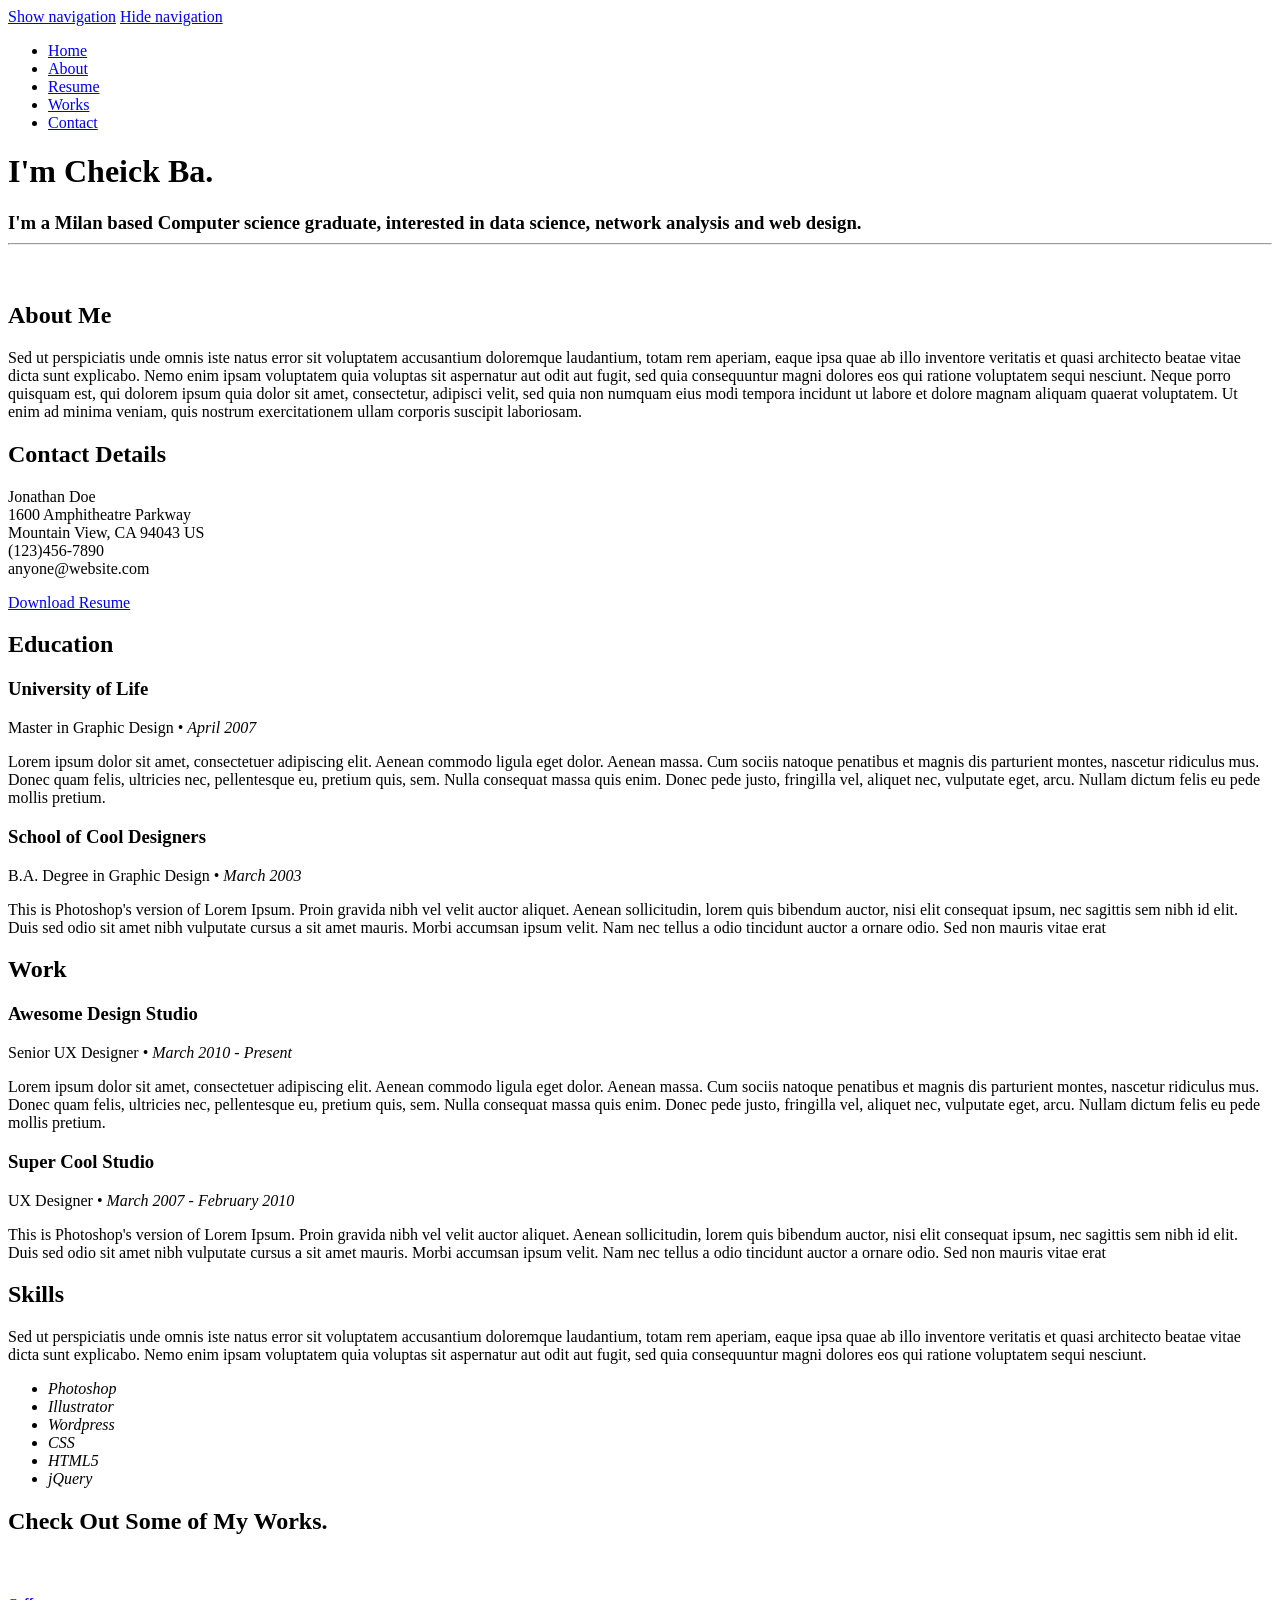
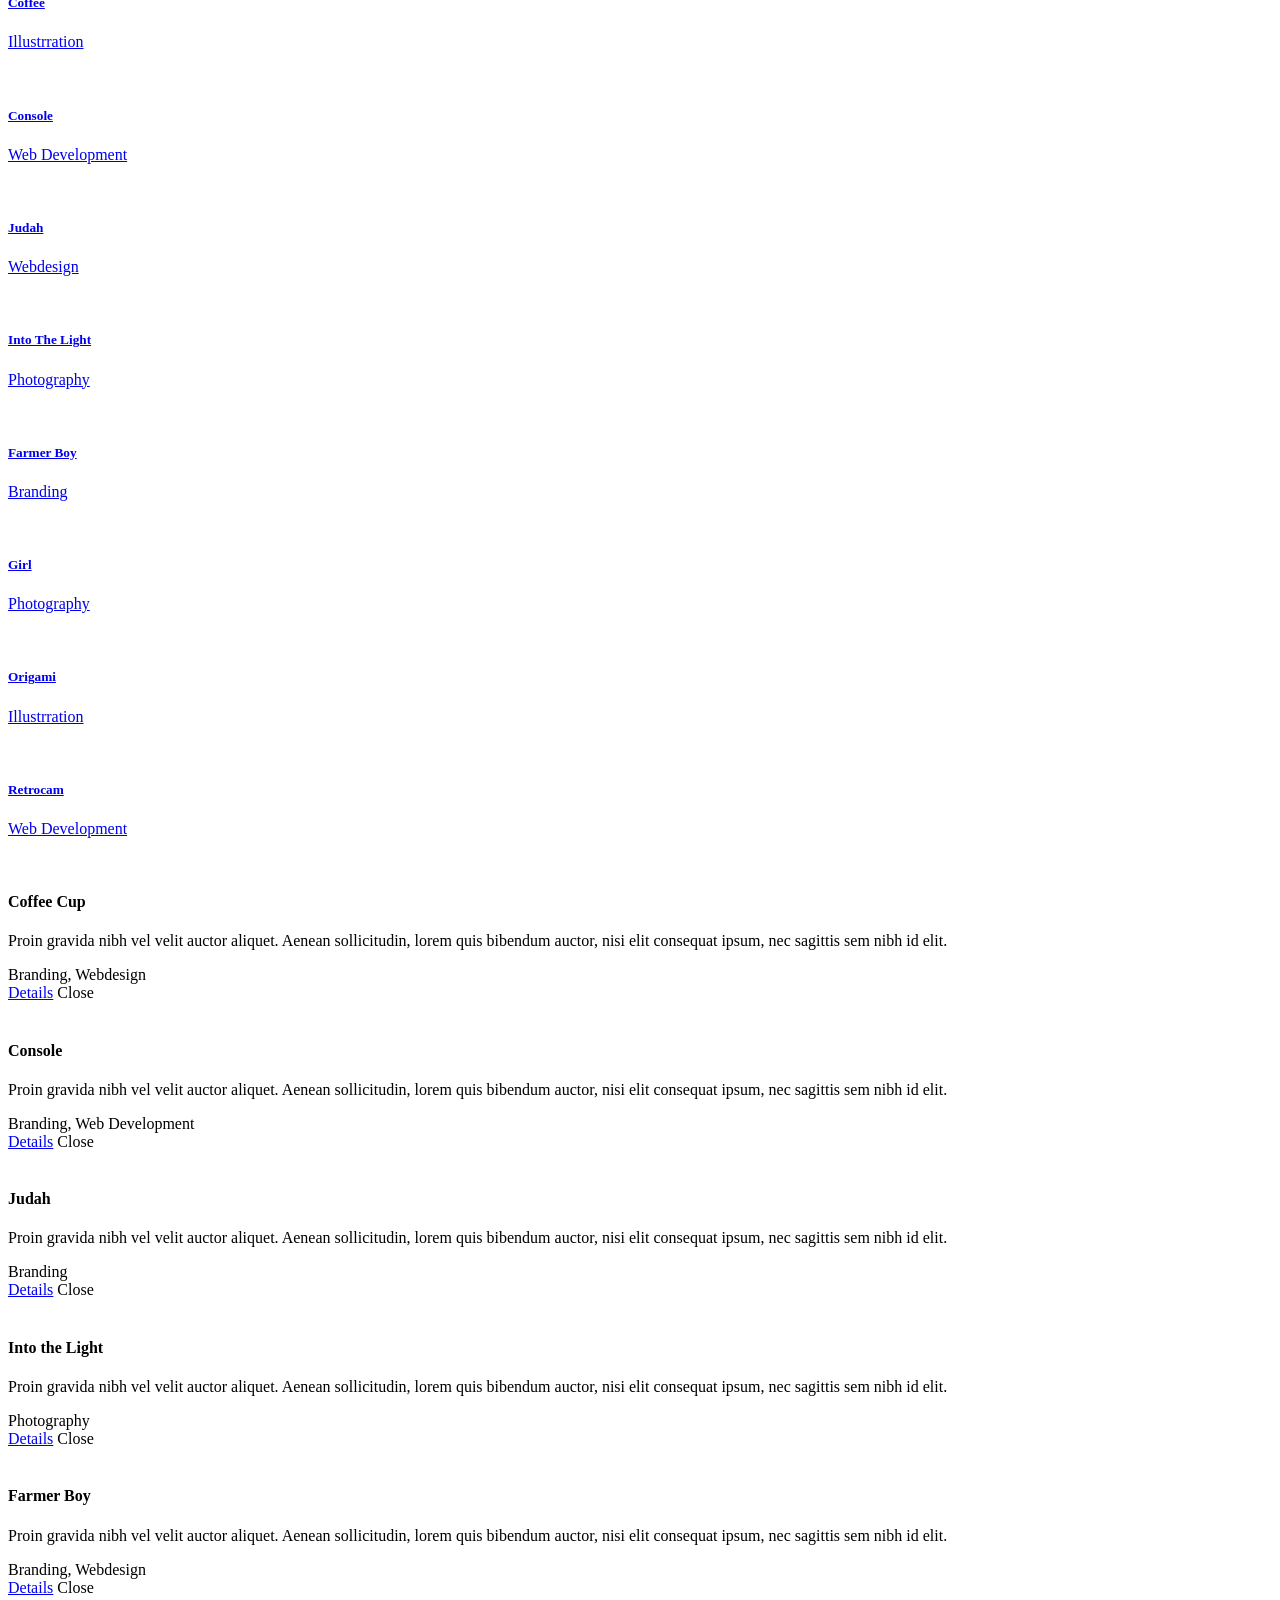
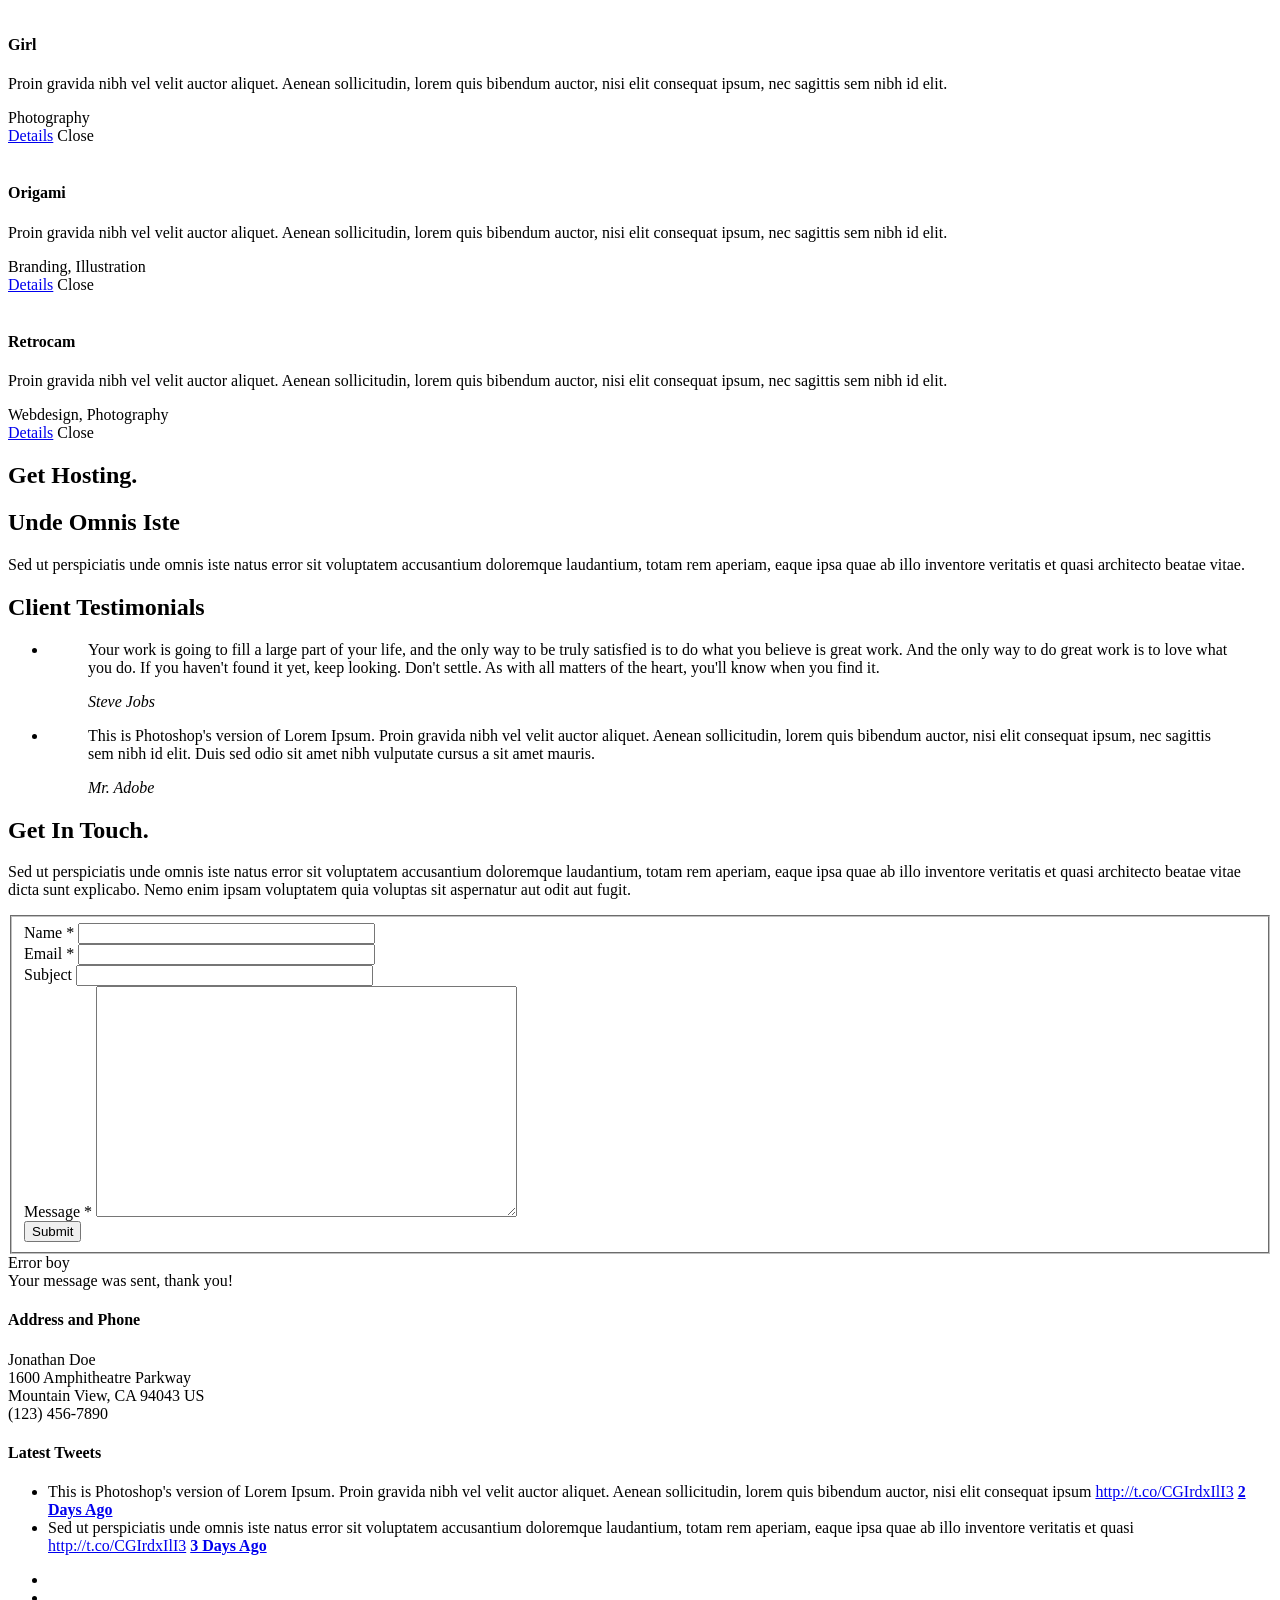
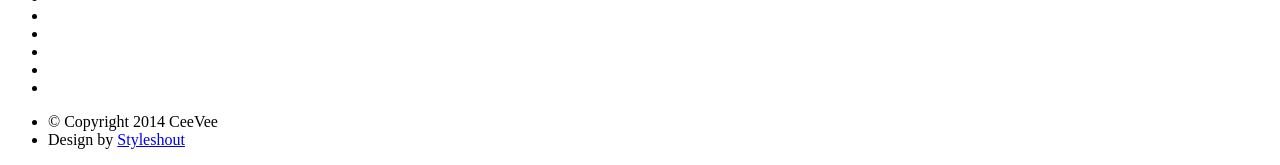
==== index_original.html @ 192f2358 "Add files via upload" ====
<!DOCTYPE html>
<!--[if lt IE 8 ]><html class="no-js ie ie7" lang="en"> <![endif]-->
<!--[if IE 8 ]><html class="no-js ie ie8" lang="en"> <![endif]-->
<!--[if (gte IE 8)|!(IE)]><!--><html class="no-js" lang="en"> <!--<![endif]-->
<head>

   <!--- Basic Page Needs
   ================================================== -->
   <meta charset="utf-8">
	<title>Cheick Ba</title>
	<meta name="description" content="">
	<meta name="author" content="">

   <!-- Mobile Specific Metas
   ================================================== -->
	<meta name="viewport" content="width=device-width, initial-scale=1, maximum-scale=1">

	<!-- CSS
    ================================================== -->
   <link rel="stylesheet" href="css/default.css">
	<link rel="stylesheet" href="css/layout.css">
   <link rel="stylesheet" href="css/media-queries.css">
   <link rel="stylesheet" href="css/magnific-popup.css">

   <!-- Script
   ================================================== -->
	<script src="js/modernizr.js"></script>

   <!-- Favicons
	================================================== -->
	<link rel="shortcut icon" href="favicon.png" >

</head>

<body>

   <!-- Header
   ================================================== -->
   
   <header id="home" style="background: none;">
	
      <nav id="nav-wrap">

         <a class="mobile-btn" href="#nav-wrap" title="Show navigation">Show navigation</a>
	      <a class="mobile-btn" href="#" title="Hide navigation">Hide navigation</a>

         <ul id="nav" class="nav">
            <li class="current"><a class="smoothscroll" href="#home">Home</a></li>
            <li><a class="smoothscroll" href="#about">About</a></li>
	         <li><a class="smoothscroll" href="#resume">Resume</a></li>
            <li><a class="smoothscroll" href="#portfolio">Works</a></li>
            <!--<li><a class="smoothscroll" href="#testimonials">Testimonials</a></li>-->
            <li><a class="smoothscroll" href="#contact">Contact</a></li>
         </ul> <!-- end #nav -->

      </nav> <!-- end #nav-wrap -->
	
	<div id="particles-js" style="position: absolute; width: 100%; height:100%; z-index: 1; background-color: none; top:0;"></div>
	<script src="js/particles.js"></script>
	<script src="js/app.js"></script>

      <div class="row banner">
         <div class="banner-text">
            <h1 class="responsive-headline">I'm Cheick Ba.</h1>
            <h3>I'm a Milan based <span> Computer science graduate</span>, interested in <span>data science</span>, <span>network analysis</span> and <span>web design</span>. 
            	<!--<br> Let's <a class="smoothscroll" href="#about">start scrolling</a>
            and learn more <a class="smoothscroll" href="#about">about me</a>.</h3>-->
            <hr />
            <!--<ul class="social">
               <li><a href="#"><i class="fa fa-facebook"></i></a></li>
               <li><a href="#"><i class="fa fa-twitter"></i></a></li>
               <li><a href="#"><i class="fa fa-google-plus"></i></a></li>
               <li><a href="#"><i class="fa fa-linkedin"></i></a></li>
               <li><a href="#"><i class="fa fa-instagram"></i></a></li>
               <li><a href="#"><i class="fa fa-dribbble"></i></a></li>
               <li><a href="#"><i class="fa fa-skype"></i></a></li>
            </ul>-->
            <!--<ul class="social">
            	<li><a href="#"><i class="fa fa-linkedin"></i></a></li>
        		<li><a href="#"><i class="fa fa-skype"></i></a></li>
			</ul>-->
         </div>
      </div>

      <!--<p class="scrolldown">
         <a class="smoothscroll" href="#about"><i class="icon-down-circle"></i></a>
      </p>-->

   </header> <!-- Header End -->


   <!-- About Section
   ================================================== -->
   <section id="about">

      <div class="row">

         <div class="three columns">

            <img class="profile-pic"  src="images/profilepic.jpg" alt="" />

         </div>

         <div class="nine columns main-col">

            <h2>About Me</h2>

            <p>Sed ut perspiciatis unde omnis iste natus error sit voluptatem accusantium doloremque laudantium, totam rem aperiam,
            eaque ipsa quae ab illo inventore veritatis et quasi architecto beatae vitae dicta sunt explicabo. Nemo enim ipsam
            voluptatem quia voluptas sit aspernatur aut odit aut fugit, sed quia consequuntur magni dolores eos qui ratione
            voluptatem sequi nesciunt. Neque porro quisquam est, qui dolorem ipsum quia dolor sit amet, consectetur, adipisci velit,
            sed quia non numquam eius modi tempora incidunt ut labore et dolore magnam aliquam quaerat voluptatem.
            Ut enim ad minima veniam, quis nostrum exercitationem ullam corporis suscipit laboriosam.
            </p>

            <div class="row">

               <div class="columns contact-details">

                  <h2>Contact Details</h2>
                  <p class="address">
						   <span>Jonathan Doe</span><br>
						   <span>1600 Amphitheatre Parkway<br>
						         Mountain View, CA 94043 US
                     </span><br>
						   <span>(123)456-7890</span><br>
                     <span>anyone@website.com</span>
					   </p>

               </div>

               <div class="columns download">
                  <p>
                     <a href="#" class="button"><i class="fa fa-download"></i>Download Resume</a>
                  </p>
               </div>

            </div> <!-- end row -->

         </div> <!-- end .main-col -->

      </div>

   </section> <!-- About Section End-->


   <!-- Resume Section
   ================================================== -->
   <section id="resume">

      <!-- Education
      ----------------------------------------------- -->
      <div class="row education">

         <div class="three columns header-col">
            <h1><span>Education</span></h1>
         </div>

         <div class="nine columns main-col">

            <div class="row item">

               <div class="twelve columns">

                  <h3>University of Life</h3>
                  <p class="info">Master in Graphic Design <span>&bull;</span> <em class="date">April 2007</em></p>

                  <p>
                  Lorem ipsum dolor sit amet, consectetuer adipiscing elit. Aenean commodo ligula eget dolor. Aenean massa.
                  Cum sociis natoque penatibus et magnis dis parturient montes, nascetur ridiculus mus. Donec quam felis,
                  ultricies nec, pellentesque eu, pretium quis, sem. Nulla consequat massa quis enim.
                  Donec pede justo, fringilla vel, aliquet nec, vulputate eget, arcu. Nullam dictum felis eu pede mollis pretium.
                  </p>

               </div>

            </div> <!-- item end -->

            <div class="row item">

               <div class="twelve columns">

                  <h3>School of Cool Designers</h3>
                  <p class="info">B.A. Degree in Graphic Design <span>&bull;</span> <em class="date">March 2003</em></p>

                  <p>
                  This is Photoshop's version  of Lorem Ipsum. Proin gravida nibh vel velit auctor aliquet.
                  Aenean sollicitudin, lorem quis bibendum auctor, nisi elit consequat ipsum, nec sagittis sem
                  nibh id elit. Duis sed odio sit amet nibh vulputate cursus a sit amet mauris. Morbi accumsan
                  ipsum velit. Nam nec tellus a odio tincidunt auctor a ornare odio. Sed non  mauris vitae erat
                  </p>

               </div>

            </div> <!-- item end -->

         </div> <!-- main-col end -->

      </div> <!-- End Education -->


      <!-- Work
      ----------------------------------------------- -->
      <div class="row work">

         <div class="three columns header-col">
            <h1><span>Work</span></h1>
         </div>

         <div class="nine columns main-col">

            <div class="row item">

               <div class="twelve columns">

                  <h3>Awesome Design Studio</h3>
                  <p class="info">Senior UX Designer <span>&bull;</span> <em class="date">March 2010 - Present</em></p>

                  <p>
                  Lorem ipsum dolor sit amet, consectetuer adipiscing elit. Aenean commodo ligula eget dolor. Aenean massa.
                  Cum sociis natoque penatibus et magnis dis parturient montes, nascetur ridiculus mus. Donec quam felis,
                  ultricies nec, pellentesque eu, pretium quis, sem. Nulla consequat massa quis enim.
                  Donec pede justo, fringilla vel, aliquet nec, vulputate eget, arcu. Nullam dictum felis eu pede mollis pretium.
                  </p>

               </div>

            </div> <!-- item end -->

            <div class="row item">

               <div class="twelve columns">

                  <h3>Super Cool Studio</h3>
                  <p class="info">UX Designer <span>&bull;</span> <em class="date">March 2007 - February 2010</em></p>

                  <p>
                  This is Photoshop's version  of Lorem Ipsum. Proin gravida nibh vel velit auctor aliquet.
                  Aenean sollicitudin, lorem quis bibendum auctor, nisi elit consequat ipsum, nec sagittis sem
                  nibh id elit. Duis sed odio sit amet nibh vulputate cursus a sit amet mauris. Morbi accumsan
                  ipsum velit. Nam nec tellus a odio tincidunt auctor a ornare odio. Sed non  mauris vitae erat
                  </p>

               </div>

            </div> <!-- item end -->

         </div> <!-- main-col end -->

      </div> <!-- End Work -->


      <!-- Skills
      ----------------------------------------------- -->
      <div class="row skill">

         <div class="three columns header-col">
            <h1><span>Skills</span></h1>
         </div>

         <div class="nine columns main-col">

            <p>Sed ut perspiciatis unde omnis iste natus error sit voluptatem accusantium doloremque laudantium, totam rem aperiam,
            eaque ipsa quae ab illo inventore veritatis et quasi architecto beatae vitae dicta sunt explicabo. Nemo enim ipsam
            voluptatem quia voluptas sit aspernatur aut odit aut fugit, sed quia consequuntur magni dolores eos qui ratione
            voluptatem sequi nesciunt.
            </p>

				<div class="bars">

				   <ul class="skills">
					   <li><span class="bar-expand photoshop"></span><em>Photoshop</em></li>
                  <li><span class="bar-expand illustrator"></span><em>Illustrator</em></li>
						<li><span class="bar-expand wordpress"></span><em>Wordpress</em></li>
						<li><span class="bar-expand css"></span><em>CSS</em></li>
						<li><span class="bar-expand html5"></span><em>HTML5</em></li>
                  <li><span class="bar-expand jquery"></span><em>jQuery</em></li>
					</ul>

				</div><!-- end skill-bars -->

			</div> <!-- main-col end -->

      </div> <!-- End skills -->

   </section> <!-- Resume Section End-->


   <!-- Portfolio Section
   ================================================== -->
   <section id="portfolio" >

      <div class="row">

         <div class="twelve columns collapsed">

            <h1>Check Out Some of My Works.</h1>

            <!-- portfolio-wrapper -->
            <div id="portfolio-wrapper" class="bgrid-quarters s-bgrid-thirds cf">

          	   <div class="columns portfolio-item">
                  <div class="item-wrap">

                     <a href="#modal-01" title="">
                        <img alt="" src="images/portfolio/coffee.jpg">
                        <div class="overlay">
                           <div class="portfolio-item-meta">
          					      <h5>Coffee</h5>
                              <p>Illustrration</p>
          					   </div>
                        </div>
                        <div class="link-icon"><i class="icon-plus"></i></div>
                     </a>

                  </div>
          		</div> <!-- item end -->

               <div class="columns portfolio-item">
                  <div class="item-wrap">

                     <a href="#modal-02" title="">
                        <img alt="" src="images/portfolio/console.jpg">
                        <div class="overlay">
                           <div class="portfolio-item-meta">
          					      <h5>Console</h5>
                              <p>Web Development</p>
          					   </div>
                        </div>
                        <div class="link-icon"><i class="icon-plus"></i></div>
                     </a>

                  </div>
          		</div> <!-- item end -->

               <div class="columns portfolio-item">
                  <div class="item-wrap">

                     <a href="#modal-03" title="">
                        <img alt="" src="images/portfolio/judah.jpg">
                        <div class="overlay">
                           <div class="portfolio-item-meta">
          					      <h5>Judah</h5>
                              <p>Webdesign</p>
          					   </div>
                        </div>
                        <div class="link-icon"><i class="icon-plus"></i></div>
                     </a>

                  </div>
          		</div> <!-- item end -->

               <div class="columns portfolio-item">
                  <div class="item-wrap">

                     <a href="#modal-04" title="">
                        <img alt="" src="images/portfolio/into-the-light.jpg">
                        <div class="overlay">
                           <div class="portfolio-item-meta">
          					      <h5>Into The Light</h5>
                              <p>Photography</p>
          					   </div>
                        </div>
                        <div class="link-icon"><i class="icon-plus"></i></div>
                     </a>

                  </div>
          		</div> <!-- item end -->

               <div class="columns portfolio-item">
                  <div class="item-wrap">

                     <a href="#modal-05" title="">
                        <img alt="" src="images/portfolio/farmerboy.jpg">
                        <div class="overlay">
                           <div class="portfolio-item-meta">
          					      <h5>Farmer Boy</h5>
                              <p>Branding</p>
          					   </div>
                        </div>
                        <div class="link-icon"><i class="icon-plus"></i></div>
                     </a>

                  </div>
          		</div> <!-- item end -->

               <div class="columns portfolio-item">
                  <div class="item-wrap">

                     <a href="#modal-06" title="">
                        <img alt="" src="images/portfolio/girl.jpg">
                        <div class="overlay">
                           <div class="portfolio-item-meta">
          					      <h5>Girl</h5>
                              <p>Photography</p>
          					   </div>
                        </div>
                        <div class="link-icon"><i class="icon-plus"></i></div>
                     </a>

                  </div>
          		</div> <!-- item end -->

               <div class="columns portfolio-item">
                  <div class="item-wrap">

                     <a href="#modal-07" title="">
                        <img alt="" src="images/portfolio/origami.jpg">
                        <div class="overlay">
                           <div class="portfolio-item-meta">
          					      <h5>Origami</h5>
                              <p>Illustrration</p>
          					   </div>
                        </div>
                        <div class="link-icon"><i class="icon-plus"></i></div>
                     </a>

                  </div>
          		</div> <!-- item end -->

               <div class="columns portfolio-item">
                  <div class="item-wrap">

                     <a href="#modal-08" title="">
                        <img alt="" src="images/portfolio/retrocam.jpg">
                        <div class="overlay">
                           <div class="portfolio-item-meta">
          					      <h5>Retrocam</h5>
                              <p>Web Development</p>
          					   </div>
                        </div>
                        <div class="link-icon"><i class="icon-plus"></i></div>
                     </a>

                  </div>
          		</div>  <!-- item end -->

            </div> <!-- portfolio-wrapper end -->

         </div> <!-- twelve columns end -->


         <!-- Modal Popup
	      --------------------------------------------------------------- -->

         <div id="modal-01" class="popup-modal mfp-hide">

		      <img class="scale-with-grid" src="images/portfolio/modals/m-coffee.jpg" alt="" />

		      <div class="description-box">
			      <h4>Coffee Cup</h4>
			      <p>Proin gravida nibh vel velit auctor aliquet. Aenean sollicitudin, lorem quis bibendum auctor, nisi elit consequat ipsum, nec sagittis sem nibh id elit.</p>
               <span class="categories"><i class="fa fa-tag"></i>Branding, Webdesign</span>
		      </div>

            <div class="link-box">
               <a href="http://www.behance.net" target="_blank">Details</a>
		         <a class="popup-modal-dismiss">Close</a>
            </div>

	      </div><!-- modal-01 End -->

         <div id="modal-02" class="popup-modal mfp-hide">

		      <img class="scale-with-grid" src="images/portfolio/modals/m-console.jpg" alt="" />

		      <div class="description-box">
			      <h4>Console</h4>
			      <p>Proin gravida nibh vel velit auctor aliquet. Aenean sollicitudin, lorem quis bibendum auctor, nisi elit consequat ipsum, nec sagittis sem nibh id elit.</p>
               <span class="categories"><i class="fa fa-tag"></i>Branding, Web Development</span>
		      </div>

            <div class="link-box">
               <a href="http://www.behance.net" target="_blank">Details</a>
		         <a class="popup-modal-dismiss">Close</a>
            </div>

	      </div><!-- modal-02 End -->

         <div id="modal-03" class="popup-modal mfp-hide">

		      <img class="scale-with-grid" src="images/portfolio/modals/m-judah.jpg" alt="" />

		      <div class="description-box">
			      <h4>Judah</h4>
			      <p>Proin gravida nibh vel velit auctor aliquet. Aenean sollicitudin, lorem quis bibendum auctor, nisi elit consequat ipsum, nec sagittis sem nibh id elit.</p>
               <span class="categories"><i class="fa fa-tag"></i>Branding</span>
		      </div>

            <div class="link-box">
               <a href="http://www.behance.net" target="_blank">Details</a>
		         <a class="popup-modal-dismiss">Close</a>
            </div>

	      </div><!-- modal-03 End -->

         <div id="modal-04" class="popup-modal mfp-hide">

		      <img class="scale-with-grid" src="images/portfolio/modals/m-intothelight.jpg" alt="" />

		      <div class="description-box">
			      <h4>Into the Light</h4>
			      <p>Proin gravida nibh vel velit auctor aliquet. Aenean sollicitudin, lorem quis bibendum auctor, nisi elit consequat ipsum, nec sagittis sem nibh id elit.</p>
               <span class="categories"><i class="fa fa-tag"></i>Photography</span>
		      </div>

            <div class="link-box">
               <a href="http://www.behance.net" target="_blank">Details</a>
		         <a class="popup-modal-dismiss">Close</a>
            </div>

	      </div><!-- modal-04 End -->

         <div id="modal-05" class="popup-modal mfp-hide">

		      <img class="scale-with-grid" src="images/portfolio/modals/m-farmerboy.jpg" alt="" />

		      <div class="description-box">
			      <h4>Farmer Boy</h4>
			      <p>Proin gravida nibh vel velit auctor aliquet. Aenean sollicitudin, lorem quis bibendum auctor, nisi elit consequat ipsum, nec sagittis sem nibh id elit.</p>
               <span class="categories"><i class="fa fa-tag"></i>Branding, Webdesign</span>
		      </div>

            <div class="link-box">
               <a href="http://www.behance.net" target="_blank">Details</a>
		         <a class="popup-modal-dismiss">Close</a>
            </div>

	      </div><!-- modal-05 End -->

         <div id="modal-06" class="popup-modal mfp-hide">

		      <img class="scale-with-grid" src="images/portfolio/modals/m-girl.jpg" alt="" />

		      <div class="description-box">
			      <h4>Girl</h4>
			      <p>Proin gravida nibh vel velit auctor aliquet. Aenean sollicitudin, lorem quis bibendum auctor, nisi elit consequat ipsum, nec sagittis sem nibh id elit.</p>
               <span class="categories"><i class="fa fa-tag"></i>Photography</span>
		      </div>

            <div class="link-box">
               <a href="http://www.behance.net" target="_blank">Details</a>
		         <a class="popup-modal-dismiss">Close</a>
            </div>

	      </div><!-- modal-06 End -->

         <div id="modal-07" class="popup-modal mfp-hide">

		      <img class="scale-with-grid" src="images/portfolio/modals/m-origami.jpg" alt="" />

		      <div class="description-box">
			      <h4>Origami</h4>
			      <p>Proin gravida nibh vel velit auctor aliquet. Aenean sollicitudin, lorem quis bibendum auctor, nisi elit consequat ipsum, nec sagittis sem nibh id elit.</p>
               <span class="categories"><i class="fa fa-tag"></i>Branding, Illustration</span>
		      </div>

            <div class="link-box">
               <a href="http://www.behance.net" target="_blank">Details</a>
		         <a class="popup-modal-dismiss">Close</a>
            </div>

	      </div><!-- modal-07 End -->

         <div id="modal-08" class="popup-modal mfp-hide">

		      <img class="scale-with-grid" src="images/portfolio/modals/m-retrocam.jpg" alt="" />

		      <div class="description-box">
			      <h4>Retrocam</h4>
			      <p>Proin gravida nibh vel velit auctor aliquet. Aenean sollicitudin, lorem quis bibendum auctor, nisi elit consequat ipsum, nec sagittis sem nibh id elit.</p>
               <span class="categories"><i class="fa fa-tag"></i>Webdesign, Photography</span>
		      </div>

            <div class="link-box">
               <a href="http://www.behance.net" target="_blank">Details</a>
		         <a class="popup-modal-dismiss">Close</a>
            </div>

	      </div><!-- modal-01 End -->


      </div> <!-- row End -->

   </section> <!-- Portfolio Section End-->


   <!-- Call-To-Action Section
   ================================================== -->
   <section id="call-to-action">

      <div class="row">

         <div class="two columns header-col">

            <h1><span>Get Hosting.</span></h1>

         </div>

         <div class="seven columns">

            <h2><span class="lead">Unde Omnis Iste</span></h2>
            <p><span class="lead">Sed ut perspiciatis unde omnis iste natus error sit voluptatem accusantium doloremque laudantium, totam rem aperiam,
            eaque ipsa quae ab illo inventore veritatis et quasi architecto beatae vitae. </span></p>

         </div>

         <div class="three columns action">



         </div>

      </div>

   </section> <!-- Call-To-Action Section End-->


   <!-- Testimonials Section
   ================================================== -->
   <section id="testimonials">

      <div class="text-container">

         <div class="row">

            <div class="two columns header-col">

               <h1><span>Client Testimonials</span></h1>

            </div>

            <div class="ten columns flex-container">

               <div class="flexslider">

                  <ul class="slides">

                     <li>
                        <blockquote>
                           <p>Your work is going to fill a large part of your life, and the only way to be truly satisfied is
                           to do what you believe is great work. And the only way to do great work is to love what you do.
                           If you haven't found it yet, keep looking. Don't settle. As with all matters of the heart, you'll know when you find it.
                           </p>
                           <cite>Steve Jobs</cite>
                        </blockquote>
                     </li> <!-- slide ends -->

                     <li>
                        <blockquote>
                           <p>This is Photoshop's version  of Lorem Ipsum. Proin gravida nibh vel velit auctor aliquet.
                           Aenean sollicitudin, lorem quis bibendum auctor, nisi elit consequat ipsum, nec sagittis sem
                           nibh id elit. Duis sed odio sit amet nibh vulputate cursus a sit amet mauris.
                           </p>
                           <cite>Mr. Adobe</cite>
                        </blockquote>
                     </li> <!-- slide ends -->

                  </ul>

               </div> <!-- div.flexslider ends -->

            </div> <!-- div.flex-container ends -->

         </div> <!-- row ends -->

       </div>  <!-- text-container ends -->

   </section> <!-- Testimonials Section End-->


   <!-- Contact Section
   ================================================== -->
   <section id="contact">

         <div class="row section-head">

            <div class="two columns header-col">

               <h1><span>Get In Touch.</span></h1>

            </div>

            <div class="ten columns">

                  <p class="lead">Sed ut perspiciatis unde omnis iste natus error sit voluptatem accusantium doloremque laudantium, totam rem aperiam,
                  eaque ipsa quae ab illo inventore veritatis et quasi architecto beatae vitae dicta sunt explicabo. Nemo enim ipsam
                  voluptatem quia voluptas sit aspernatur aut odit aut fugit.
                  </p>

            </div>

         </div>

         <div class="row">

            <div class="eight columns">

               <!-- form -->
               <form action="" method="post" id="contactForm" name="contactForm">
					<fieldset>

                  <div>
						   <label for="contactName">Name <span class="required">*</span></label>
						   <input type="text" value="" size="35" id="contactName" name="contactName">
                  </div>

                  <div>
						   <label for="contactEmail">Email <span class="required">*</span></label>
						   <input type="text" value="" size="35" id="contactEmail" name="contactEmail">
                  </div>

                  <div>
						   <label for="contactSubject">Subject</label>
						   <input type="text" value="" size="35" id="contactSubject" name="contactSubject">
                  </div>

                  <div>
                     <label for="contactMessage">Message <span class="required">*</span></label>
                     <textarea cols="50" rows="15" id="contactMessage" name="contactMessage"></textarea>
                  </div>

                  <div>
                     <button class="submit">Submit</button>
                     <span id="image-loader">
                        <img alt="" src="images/loader.gif">
                     </span>
                  </div>

					</fieldset>
				   </form> <!-- Form End -->

               <!-- contact-warning -->
               <div id="message-warning"> Error boy</div>
               <!-- contact-success -->
				   <div id="message-success">
                  <i class="fa fa-check"></i>Your message was sent, thank you!<br>
				   </div>

            </div>


            <aside class="four columns footer-widgets">

               <div class="widget widget_contact">

					   <h4>Address and Phone</h4>
					   <p class="address">
						   Jonathan Doe<br>
						   1600 Amphitheatre Parkway <br>
						   Mountain View, CA 94043 US<br>
						   <span>(123) 456-7890</span>
					   </p>

				   </div>

               <div class="widget widget_tweets">

                  <h4 class="widget-title">Latest Tweets</h4>

                  <ul id="twitter">
                     <li>
                        <span>
                        This is Photoshop's version  of Lorem Ipsum. Proin gravida nibh vel velit auctor aliquet.
                        Aenean sollicitudin, lorem quis bibendum auctor, nisi elit consequat ipsum
                        <a href="#">http://t.co/CGIrdxIlI3</a>
                        </span>
                        <b><a href="#">2 Days Ago</a></b>
                     </li>
                     <li>
                        <span>
                        Sed ut perspiciatis unde omnis iste natus error sit voluptatem accusantium doloremque laudantium, totam rem aperiam,
                        eaque ipsa quae ab illo inventore veritatis et quasi
                        <a href="#">http://t.co/CGIrdxIlI3</a>
                        </span>
                        <b><a href="#">3 Days Ago</a></b>
                     </li>
                  </ul>

		         </div>

            </aside>

      </div>

   </section> <!-- Contact Section End-->


   <!-- footer
   ================================================== -->
   <footer>

      <div class="row">

         <div class="twelve columns">

            <ul class="social-links">
               <li><a href="#"><i class="fa fa-facebook"></i></a></li>
               <li><a href="#"><i class="fa fa-twitter"></i></a></li>
               <li><a href="#"><i class="fa fa-google-plus"></i></a></li>
               <li><a href="#"><i class="fa fa-linkedin"></i></a></li>
               <li><a href="#"><i class="fa fa-instagram"></i></a></li>
               <li><a href="#"><i class="fa fa-dribbble"></i></a></li>
               <li><a href="#"><i class="fa fa-skype"></i></a></li>
            </ul>

            <ul class="copyright">
               <li>&copy; Copyright 2014 CeeVee</li>
               <li>Design by <a href="http://www.styleshout.com/" title="Styleshout" target="_blank">Styleshout</a></li>   
            </ul>

         </div>

         <div id="go-top"><a class="smoothscroll" title="Back to Top" href="#home"><i class="icon-up-open"></i></a></div>

      </div>

   </footer> <!-- Footer End-->

   <!-- Java Script
   ================================================== -->
   <script src="http://ajax.googleapis.com/ajax/libs/jquery/1.10.2/jquery.min.js"></script>
   <script>window.jQuery || document.write('<script src="js/jquery-1.10.2.min.js"><\/script>')</script>
   <script type="text/javascript" src="js/jquery-migrate-1.2.1.min.js"></script>

   <script src="js/jquery.flexslider.js"></script>
   <script src="js/waypoints.js"></script>
   <script src="js/jquery.fittext.js"></script>
   <script src="js/magnific-popup.js"></script>
   <script src="js/init.js"></script>

</body>

</html>
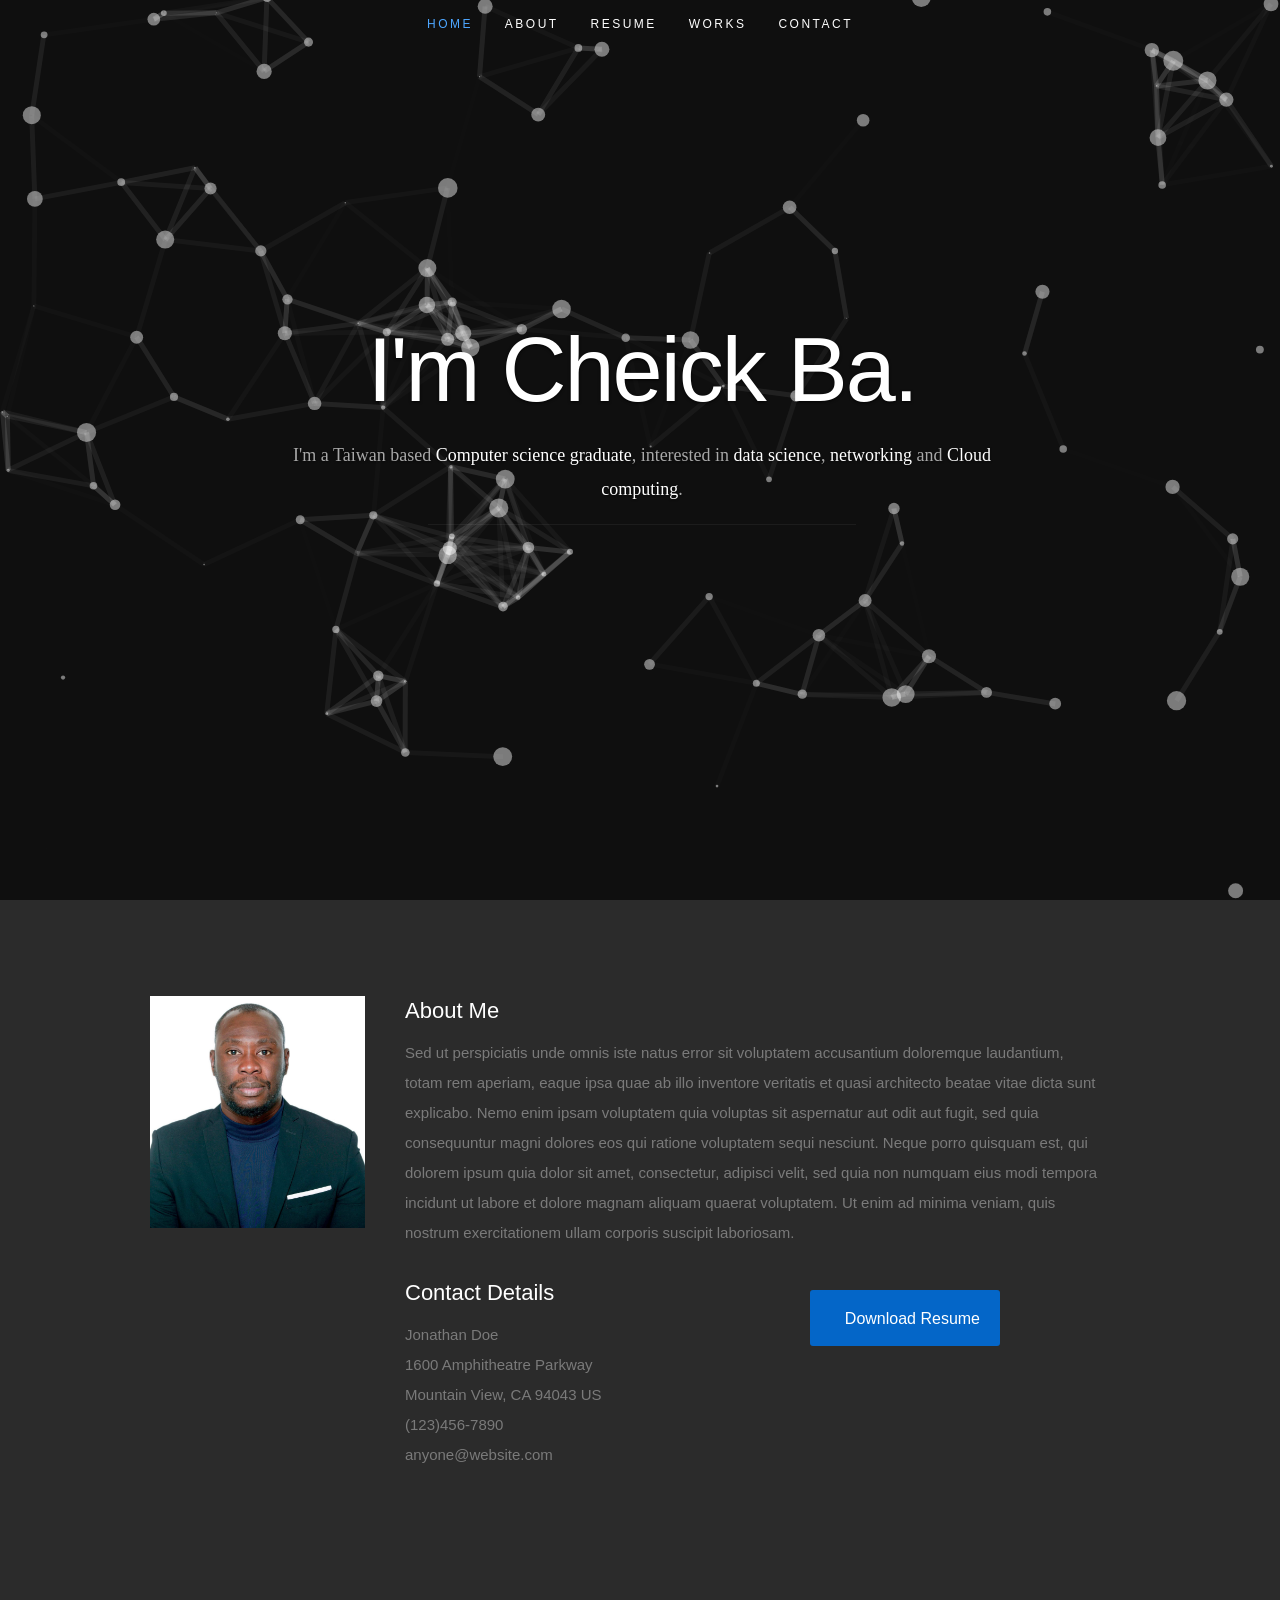
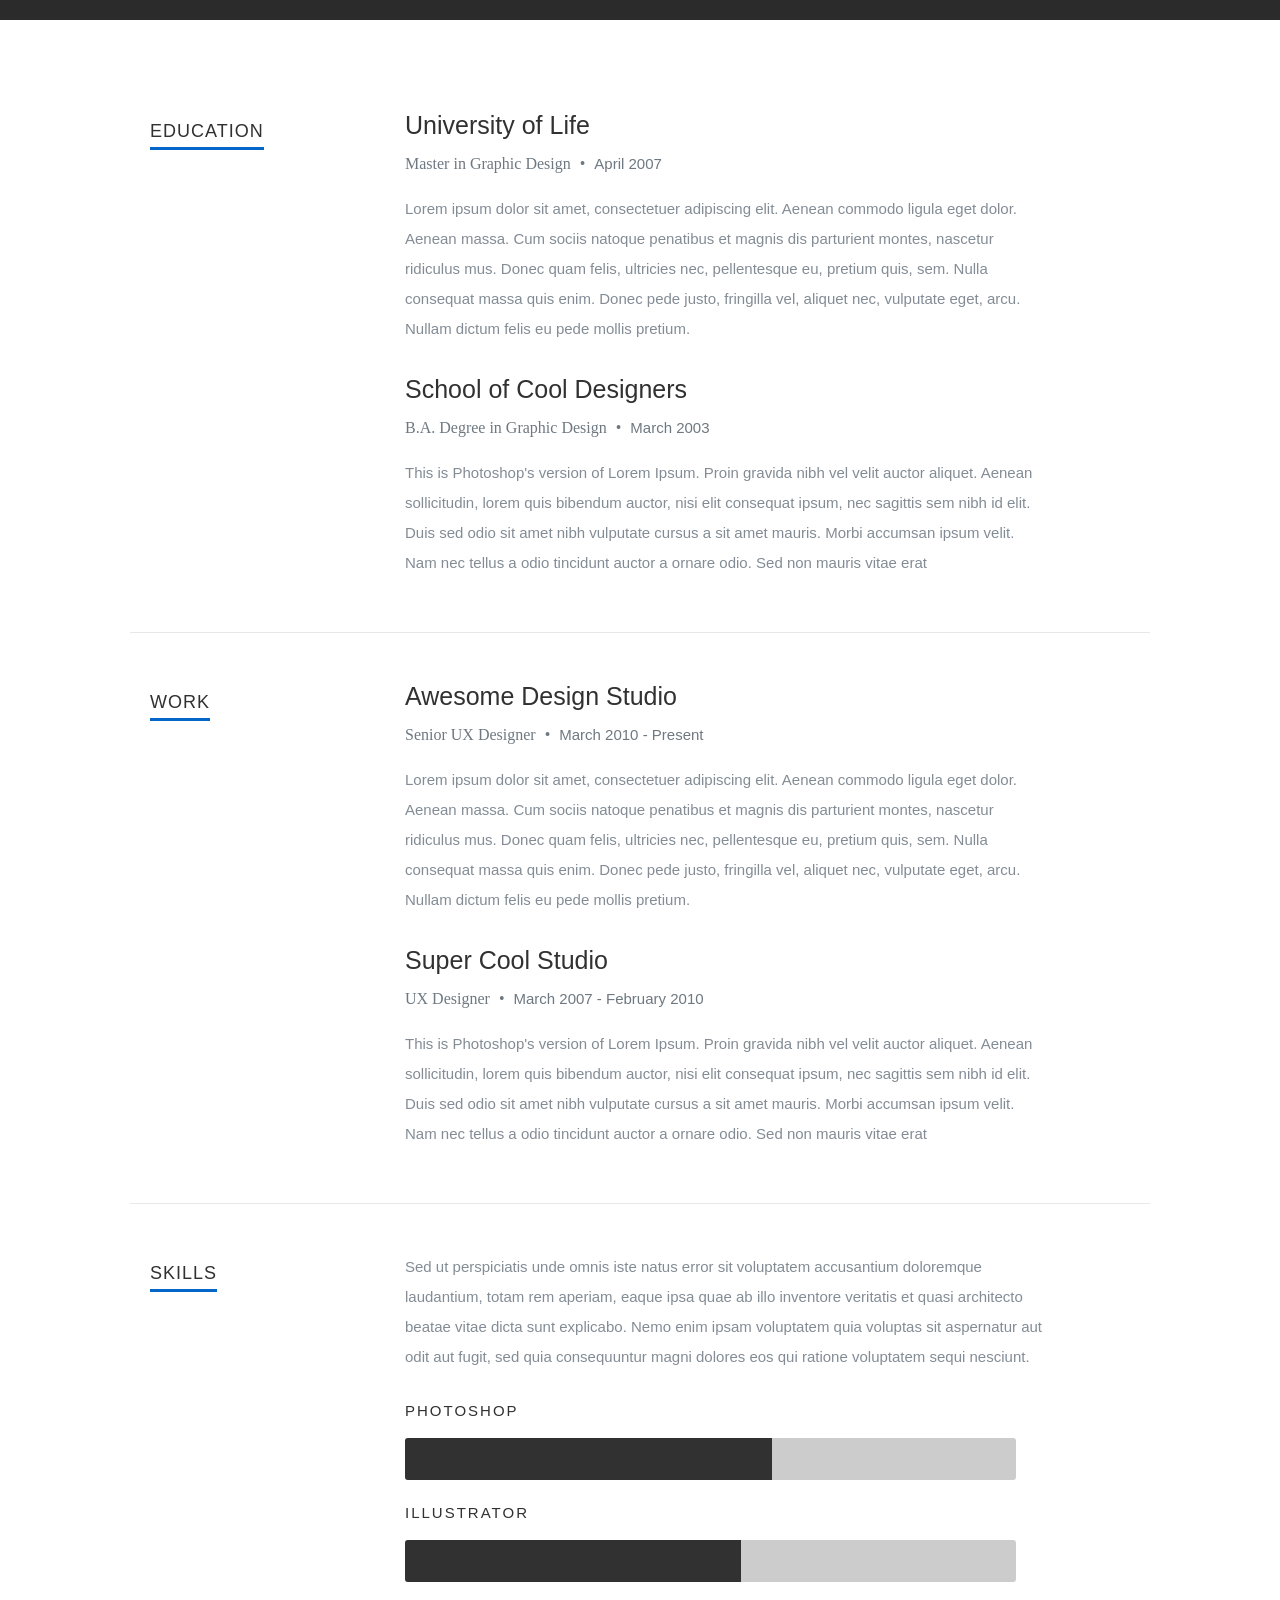
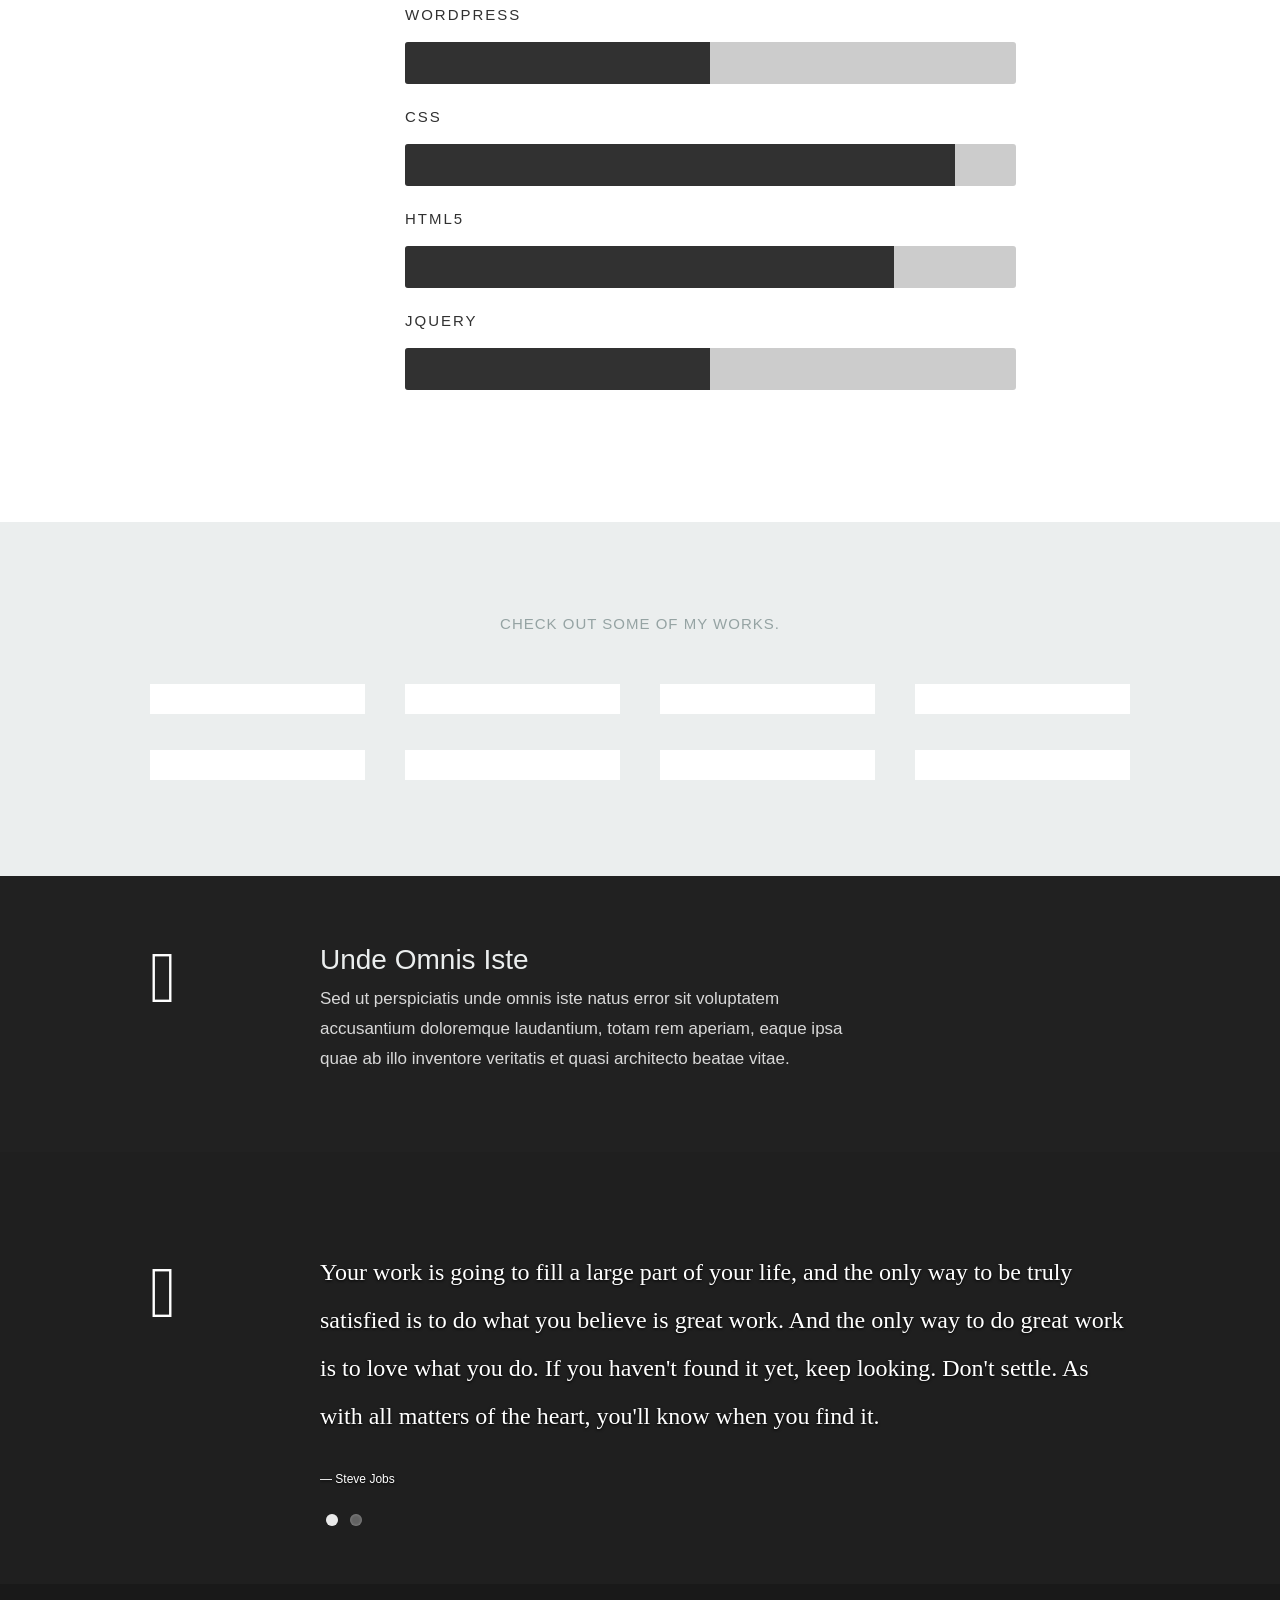
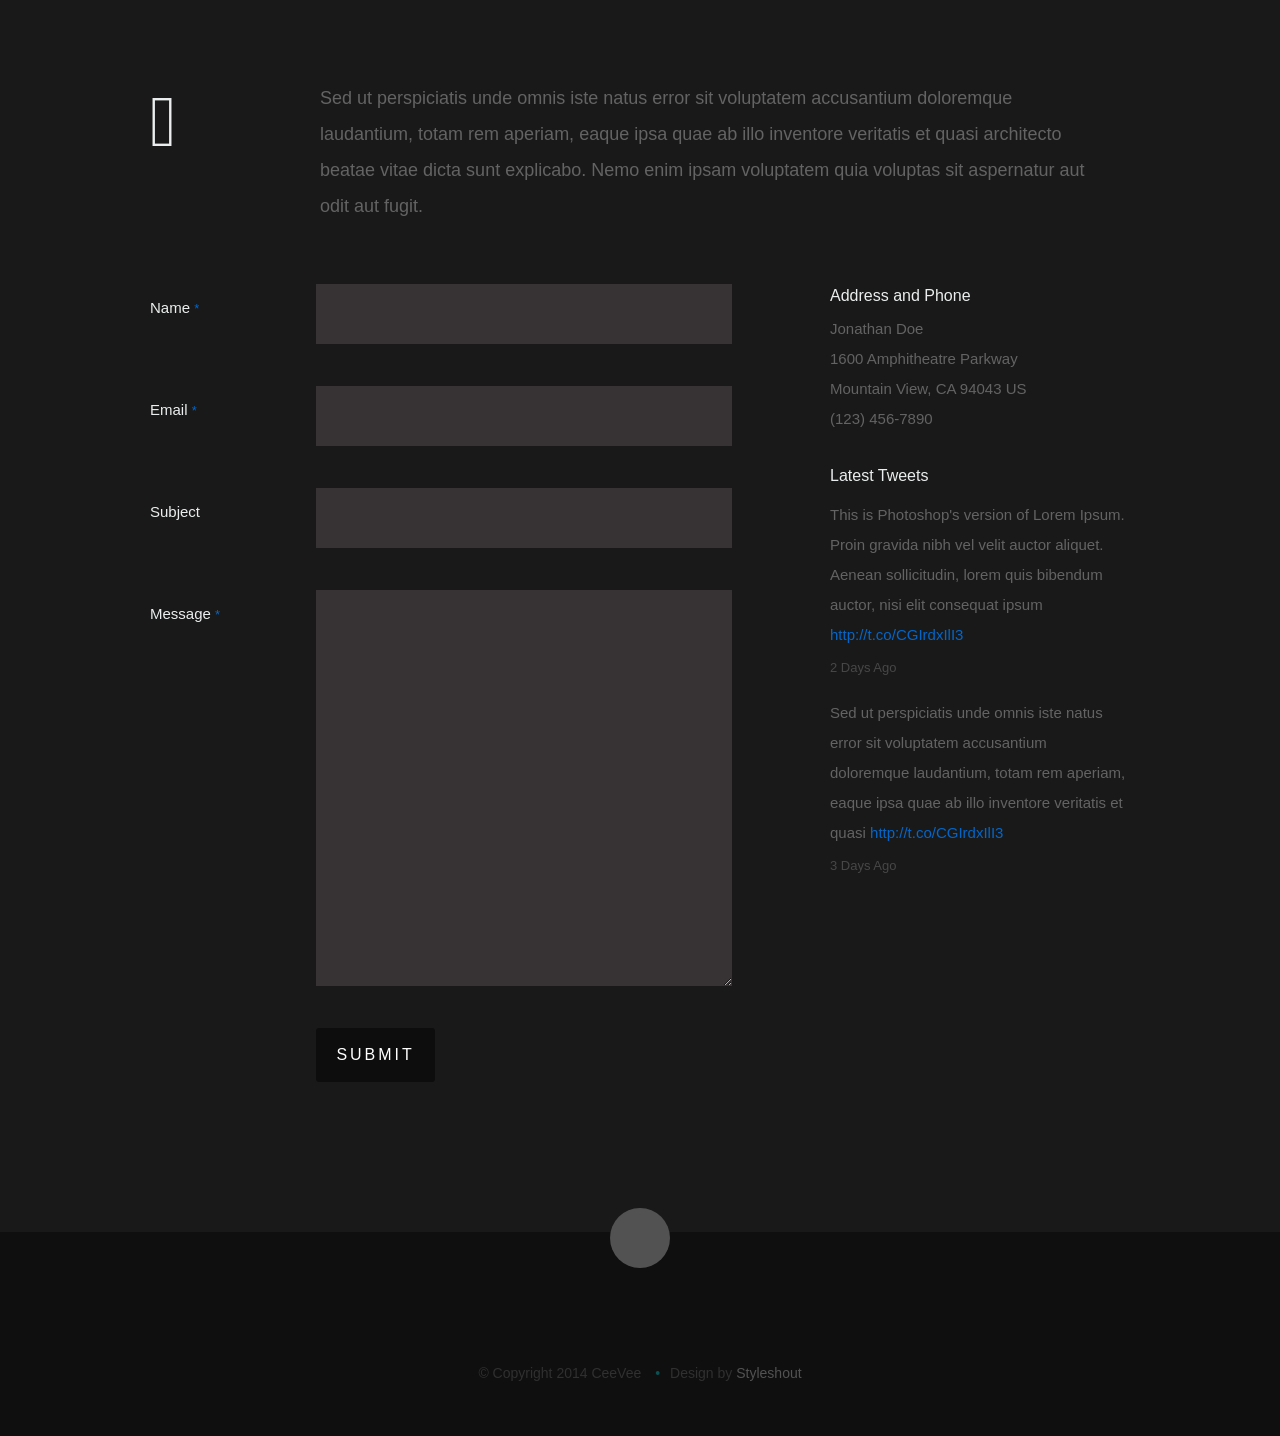
==== commit 1d9aaca6: "Update index_original.html" ====
--- a/index_original.html
+++ b/index_original.html
@@ -7,7 +7,7 @@
    <!--- Basic Page Needs
    ================================================== -->
    <meta charset="utf-8">
-	<title>Cheick Ba</title>
+	<title>Cheick Ouedraogo</title>
 	<meta name="description" content="">
 	<meta name="author" content="">
 
@@ -62,7 +62,7 @@
       <div class="row banner">
          <div class="banner-text">
             <h1 class="responsive-headline">I'm Cheick Ba.</h1>
-            <h3>I'm a Milan based <span> Computer science graduate</span>, interested in <span>data science</span>, <span>network analysis</span> and <span>web design</span>. 
+            <h3>I'm a Taiwan based <span> Computer science graduate</span>, interested in <span>data science</span>, <span>networking </span> and <span> Cloud computing</span>. 
             	<!--<br> Let's <a class="smoothscroll" href="#about">start scrolling</a>
             and learn more <a class="smoothscroll" href="#about">about me</a>.</h3>-->
             <hr />
@@ -97,7 +97,7 @@
 
          <div class="three columns">
 
-            <img class="profile-pic"  src="images/profilepic.jpg" alt="" />
+            <img class="Cheick-pic"  src="images/Cheick.jpg" alt="" />
 
          </div>
 
@@ -831,4 +831,4 @@
 
 </body>
 
-</html>+</html>
--- a/css/default.css
+++ b/css/default.css
@@ -0,0 +1,807 @@
+/*
+=====================================================================
+*   Ceevee v1.0 Default Stylesheet
+*   url: styleshout.com
+*   03-17-2014
+=====================================================================
+
+TOC:
+a. Webfonts and Icon fonts
+b. Reset
+c. Default Styles
+   1. Basic
+   2. Typography
+   3. Links
+   4. Images
+   5. Buttons
+   6. Forms
+d. Grid
+e. Others
+   1. Clearing
+   2. Misc
+
+=====================================================================  */
+
+/* ------------------------------------------------------------------ */
+/* a. Webfonts and Icon fonts
+ ------------------------------------------------------------------ */
+
+@import url("fonts.css");
+@import url("fontello/css/fontello.css");
+@import url("font-awesome/css/font-awesome.min.css");
+
+/* ------------------------------------------------------------------
+/* b. Reset
+      Adapted from:
+      Normalize.css - https://github.com/necolas/normalize.css/
+      HTML5 Doctor Reset - html5doctor.com/html-5-reset-stylesheet/
+/* ------------------------------------------------------------------ */
+
+html, body, div, span, object, iframe,
+h1, h2, h3, h4, h5, h6, p, blockquote, pre,
+abbr, address, cite, code,
+del, dfn, em, img, ins, kbd, q, samp,
+small, strong, sub, sup, var,
+b, i,
+dl, dt, dd, ol, ul, li,
+fieldset, form, label, legend,
+table, caption, tbody, tfoot, thead, tr, th, td,
+article, aside, canvas, details, figcaption, figure,
+footer, header, hgroup, menu, nav, section, summary,
+time, mark, audio, video {
+   margin: 0;
+   padding: 0;
+   border: 0;
+   outline: 0;
+   font-size: 100%;
+   vertical-align: baseline;
+   background: transparent;
+}
+
+article,aside,details,figcaption,figure,
+footer,header,hgroup,menu,nav,section {
+   display: block;
+}
+
+audio,
+canvas,
+video {
+   display: inline-block;
+}
+
+audio:not([controls]) {
+   display: none;
+   height: 0;
+}
+
+[hidden] { display: none; }
+
+code, kbd, pre, samp {
+   font-family: monospace, serif;
+   font-size: 1em;
+}
+
+pre {
+   white-space: pre;
+   white-space: pre-wrap;
+   word-wrap: break-word;
+}
+
+blockquote, q { quotes: &#8220 &#8220; }
+
+blockquote:before, blockquote:after,
+q:before, q:after {
+   content: '';
+   content: none;
+}
+
+ins {
+   background-color: #ff9;
+   color: #000;
+   text-decoration: none;
+}
+
+mark {
+   background-color: #A7F4F6;
+   color: #555;
+}
+
+del { text-decoration: line-through; }
+
+abbr[title], dfn[title] {
+   border-bottom: 1px dotted;
+   cursor: help;
+}
+
+table {
+   border-collapse: collapse;
+   border-spacing: 0;
+}
+
+
+/* ------------------------------------------------------------------ */
+/* c. Default and Basic Styles
+      Adapted from:
+      Skeleton CSS Framework - http://www.getskeleton.com/
+      Typeplate Typographic Starter Kit - http://typeplate.com/
+/* ------------------------------------------------------------------ */
+
+/*  1. Basic  ------------------------------------------------------- */
+
+*,
+*:before,
+*:after {
+   -moz-box-sizing: border-box;
+   -webkit-box-sizing: border-box;
+   box-sizing: border-box;
+}
+
+html {
+   font-size: 62.5%;
+   -webkit-font-smoothing: antialiased;
+}
+
+body {
+   background: #fff;
+   font-family: 'opensans-regular', sans-serif;
+   font-weight: normal;
+   font-size: 15px;
+   line-height: 30px;
+	color: #838C95;
+
+   -webkit-font-smoothing: antialiased; /* Fix for webkit rendering */
+	-webkit-text-size-adjust: 100%;
+}
+
+/*  2. Typography
+       Vertical rhythm with leading derived from 6
+--------------------------------------------------------------------- */
+
+h1, h2, h3, h4, h5, h6 {
+   color: #313131;
+	font-family: 'opensans-bold', sans-serif;
+   font-weight: normal;
+}
+h1 a, h2 a, h3 a, h4 a, h5 a, h6 a { font-weight: inherit; }
+h1 { font-size: 38px; line-height: 42px; margin-bottom: 12px; letter-spacing: -1px; }
+h2 { font-size: 28px; line-height: 36px; margin-bottom: 6px; }
+h3 { font-size: 22px; line-height: 30px; margin-bottom: 12px; }
+h4 { font-size: 20px; line-height: 30px; margin-bottom: 6px; }
+h5 { font-size: 18px; line-height: 30px; }
+h6 { font-size: 14px; line-height: 30px; }
+.subheader { }
+
+p { margin: 0 0 30px 0; }
+p img { margin: 0; }
+p.lead {
+   font: 19px/36px 'opensans-light', sans-serif;
+   margin-bottom: 18px;
+}
+
+/* for 'em' and 'strong' tags, font-size and line-height should be same with
+the body tag due to rendering problems in some browsers */
+em { font: 15px/30px 'opensans-italic', sans-serif; }
+strong, b { font: 15px/30px 'opensans-bold', sans-serif; }
+small { font-size: 11px; line-height: inherit; }
+
+/*	Blockquotes */
+blockquote {
+   margin: 30px 0px;
+   padding-left: 40px;
+   position: relative;
+}
+blockquote:before {
+   content: "\201C";
+   opacity: 0.45;
+   font-size: 80px;
+   line-height: 0px;
+   margin: 0;
+   font-family: arial, sans-serif;
+
+   position: absolute;
+   top:  30px;
+	left: 0;
+}
+blockquote p {
+   font-family: 'librebaskerville-italic', serif;
+   padding: 0;
+   font-size: 18px;
+   line-height: 36px;
+}
+blockquote cite {
+   display: block;
+   font-size: 12px;
+   font-style: normal;
+   line-height: 18px;
+}
+blockquote cite:before { content: "\2014 \0020"; }
+blockquote cite a,
+blockquote cite a:visited { color: #8B9798; border: none }
+
+/* ---------------------------------------------------------------------
+/*  Pull Quotes Markup
+/*
+    <aside class="pull-quote">
+		<blockquote>
+			<p></p>
+		</blockquote>
+	 </aside>
+/*
+/* --------------------------------------------------------------------- */
+.pull-quote {
+   position: relative;
+	padding: 18px 30px 18px 0px;
+}
+.pull-quote:before,
+.pull-quote:after {
+	height: 1em;
+	opacity: 0.45;
+	position: absolute;
+	font-size: 80px;
+   font-family: Arial, Sans-Serif;
+}
+.pull-quote:before {
+	content: "\201C";
+	top:  33px;
+	left: 0;
+}
+.pull-quote:after {
+	content: '\201D';
+	bottom: -33px;
+	right: 0;
+}
+.pull-quote blockquote {
+   margin: 0;
+}
+.pull-quote blockquote:before {
+   content: none;
+}
+
+/* Abbreviations */
+abbr {
+   font-family: 'opensans-bold', sans-serif;
+	font-variant: small-caps;
+	text-transform: lowercase;
+   letter-spacing: .5px;
+	color: gray;
+}
+abbr:hover { cursor: help; }
+
+/* drop cap */
+.drop-cap:first-letter {
+	float: left;
+	margin: 0;
+	padding: 14px 6px 0 0;
+	font-size: 84px;
+	font-family: /* Copperplate */ 'opensans-bold', sans-serif;
+   line-height: 60px;
+	text-indent: 0;
+	background: transparent;
+	color: inherit;
+}
+
+hr { border: solid #E3E3E3; border-width: 1px 0 0; clear: both; margin: 11px 0 30px; height: 0; }
+
+
+/*  3. Links  ------------------------------------------------------- */
+
+a, a:visited {
+   text-decoration: none;
+   outline: 0;
+   color: #11ABB0;
+
+   -webkit-transition: color .3s ease-in-out;
+   -moz-transition: color .3s ease-in-out;
+   -o-transition: color .3s ease-in-out;
+   transition: color .3s ease-in-out;
+}
+a:hover, a:focus { color: #313131; }
+p a, p a:visited { line-height: inherit; }
+
+
+/*  4. List  --------------------------------------------------------- */
+
+ul, ol { margin-bottom: 24px; margin-top: 12px; }
+ul { list-style: none outside; }
+ol { list-style: decimal; }
+ol, ul.square, ul.circle, ul.disc { margin-left: 30px; }
+ul.square { list-style: square outside; }
+ul.circle { list-style: circle outside; }
+ul.disc { list-style: disc outside; }
+ul ul, ul ol,
+ol ol, ol ul { margin: 6px 0 6px 30px; }
+ul ul li, ul ol li,
+ol ol li, ol ul li { margin-bottom: 6px; }
+li { line-height: 18px; margin-bottom: 12px; }
+ul.large li { }
+li p { }
+
+/* ---------------------------------------------------------------------
+/*  Stats Tab Markup
+
+    <ul class="stats-tabs">
+		<li><a href="#">[value]<b>[name]</b></a></li>
+	 </ul>
+
+    Extend this object into your markup.
+/*
+/* --------------------------------------------------------------------- */
+.stats-tabs {
+   padding: 0;
+   margin: 24px 0;
+}
+.stats-tabs li {
+	display: inline-block;
+	margin: 0 10px 18px 0;
+	padding: 0 10px 0 0;
+	border-right: 1px solid #ccc;
+}
+.stats-tabs li:last-child {
+	margin: 0;
+	padding: 0;
+	border: none;
+}
+.stats-tabs li a {
+	display: inline-block;
+	font-size: 22px;
+	font-family: 'opensans-bold', sans-serif;
+   border: none;
+   color: #313131;
+}
+.stats-tabs li a:hover {
+   color:#11ABB0;
+}
+.stats-tabs li a b {
+	display: block;
+	margin: 6px 0 0 0;
+	font-size: 13px;
+	font-family: 'opensans-regular', sans-serif;
+   color: #8B9798;
+}
+
+/* definition list */
+dl { margin: 12px 0; }
+dt { margin: 0; color:#11ABB0; }
+dd { margin: 0 0 0 20px; }
+
+/* Lining Definition Style Markup */
+.lining dt,
+.lining dd {
+	display: inline;
+	margin: 0;
+}
+.lining dt + dt:before,
+.lining dd + dt:before {
+	content: "\A";
+	white-space: pre;
+}
+.lining dd + dd:before {
+	content: ", ";
+}
+.lining dd:before {
+	content: ": ";
+	margin-left: -0.2em;
+}
+
+/* Dictionary Definition Style Markup */
+.dictionary-style dt {
+	display: inline;
+	counter-reset: definitions;
+}
+.dictionary-style dt + dt:before {
+	content: ", ";
+	margin-left: -0.2em;
+}
+.dictionary-style dd {
+	display: block;
+	counter-increment: definitions;
+}
+.dictionary-style dd:before {
+	content: counter(definitions, decimal) ". ";
+}
+
+/* Pagination */
+.pagination {
+   margin: 36px auto;
+   text-align: center;
+}
+.pagination ul li {
+   display: inline-block;
+   margin: 0;
+   padding: 0;
+}
+.pagination .page-numbers {
+   font: 15px/18px 'opensans-bold', sans-serif;
+   display: inline-block;
+   padding: 6px 10px;
+   margin-right: 3px;
+   margin-bottom: 6px;
+	color: #6E757C;
+	background-color: #E6E8EB;
+
+	-webkit-transition: all 200ms ease-in-out;
+	-moz-transition: all 200ms ease-in-out;
+	-o-transition: all 200ms ease-in-out;
+	-ms-transition: all 200ms ease-in-out;
+	transition: all 200ms ease-in-out;
+
+   -moz-border-radius: 3px;
+   -webkit-border-radius: 3px;
+   -khtml-border-radius: 3px;
+	border-radius: 3px;
+}
+.pagination .page-numbers:hover {
+   background: #838A91;
+   color: #fff;
+}
+.pagination .current,
+.pagination .current:hover {
+   background-color: #11ABB0;
+   color: #fff;
+}
+.pagination .inactive,
+.pagination .inactive:hover {
+   background-color: #E6E8EB;
+	color: #A9ADB2;
+}
+.pagination .prev, .pagination .next {}
+
+/*  5. Images  --------------------------------------------------------- */
+
+img {
+   max-width: 100%;
+   height: auto;
+}
+img.pull-right { margin: 12px 0px 0px 18px; }
+img.pull-left { margin: 12px 18px 0px 0px; }
+
+/*  6. Buttons  --------------------------------------------------------- */
+
+.button,
+.button:visited,
+button,
+input[type="submit"],
+input[type="reset"],
+input[type="button"] {
+   font: 16px/30px 'opensans-bold', sans-serif;
+   background: #11ABB0;
+   display: inline-block;
+	text-decoration: none;
+   letter-spacing: 0;
+   color: #fff;
+	padding: 12px 20px;
+	margin-bottom: 18px;
+   border: none;
+   cursor: pointer;
+   height: auto;
+
+   -webkit-transition: all .2s ease-in-out;
+	-moz-transition: all .2s ease-in-out;
+	-o-transition: all .2s ease-in-out;
+	-ms-transition: all .2s ease-in-out;
+	transition: all .2s ease-in-out;
+
+   -moz-border-radius: 3px;
+   -webkit-border-radius: 3px;
+   -khtml-border-radius: 3px;
+   border-radius: 3px;
+}
+
+.button:hover,
+button:hover,
+input[type="submit"]:hover,
+input[type="reset"]:hover,
+input[type="button"]:hover {
+   background: #3d4145;
+   color: #fff;
+}
+
+.button:active,
+button:active,
+input[type="submit"]:active,
+input[type="reset"]:active,
+input[type="button"]:active {
+   background: #3d4145;
+   color: #fff;
+}
+
+.button.full-width,
+button.full-width,
+input[type="submit"].full-width,
+input[type="reset"].full-width,
+input[type="button"].full-width {
+	width: 100%;
+	padding-left: 0 !important;
+	padding-right: 0 !important;
+	text-align: center;
+}
+
+/* Fix for odd Mozilla border & padding issues */
+button::-moz-focus-inner,
+input::-moz-focus-inner {
+    border: 0;
+    padding: 0;
+}
+
+
+/*  7. Forms  --------------------------------------------------------- */
+
+form { margin-bottom: 24px; }
+fieldset { margin-bottom: 24px; }
+
+input[type="text"],
+input[type="password"],
+input[type="email"],
+textarea,
+select {
+   display: block;
+   padding: 18px 15px;
+   margin: 0 0 24px 0;
+   border: 0;
+   outline: none;
+   vertical-align: middle;
+   min-width: 225px;
+	max-width: 100%;
+   font-size: 15px;
+   line-height: 24px;
+	color: #647373;
+	background: #D3D9D9;
+
+}
+
+/* select { padding: 0;
+   width: 220px;
+   } */
+
+input[type="text"]:focus,
+input[type="password"]:focus,
+input[type="email"]:focus,
+textarea:focus {
+   color: #B3B7BC;
+	background-color: #3d4145;
+}
+
+textarea { min-height: 220px; }
+
+label,
+legend {
+   font: 16px/24px 'opensans-bold', sans-serif;
+	margin: 12px 0;
+   color: #3d4145;
+   display: block;
+}
+label span,
+legend span {
+	color: #8B9798;
+   font: 14px/24px 'opensans-regular', sans-serif;
+}
+
+input[type="checkbox"],
+input[type="radio"] {
+    font-size: 15px;
+    color: #737373;
+}
+
+input[type="checkbox"] { display: inline; }
+
+/* ------------------------------------------------------------------ */
+/* d. Grid
+---------------------------------------------------------------------
+   gutter = 40px.
+/* ------------------------------------------------------------------ */
+
+/* default
+--------------------------------------------------------------- */
+.row {
+   width: 96%;
+   max-width: 1020px;
+   margin: 0 auto;
+}
+/* fixed width for IE8 */
+.ie .row { width: 1000px ; }
+
+.narrow .row { max-width: 980px; }
+
+.row .row { width: auto; max-width: none; margin: 0 -20px; }
+
+/* row clearing */
+.row:before,
+.row:after {
+    content: " ";
+    display: table;
+}
+.row:after {
+    clear: both;
+}
+
+.column, .columns {
+   position: relative;
+   padding: 0 20px;
+   min-height: 1px;
+   float: left;
+}
+.column.centered, .columns.centered  {
+    float: none;
+    margin: 0 auto;
+}
+
+/* removed gutters */
+.row.collapsed > .column,
+.row.collapsed > .columns,
+.column.collapsed, .columns.collapsed  { padding: 0; }
+
+[class*="column"] + [class*="column"]:last-child { float: right; }
+[class*="column"] + [class*="column"].end { float: right; }
+
+/* column widths */
+.row .one         { width: 8.33333%; }
+.row .two         { width: 16.66667%; }
+.row .three       { width: 25%; }
+.row .four        { width: 33.33333%; }
+.row .five        { width: 41.66667%; }
+.row .six         { width: 50%; }
+.row .seven       { width: 58.33333%; }
+.row .eight       { width: 66.66667%; }
+.row .nine        { width: 75%; }
+.row .ten         { width: 83.33333%; }
+.row .eleven      { width: 91.66667%; }
+.row .twelve      { width: 100%; }
+
+/* Offsets */
+.row .offset-1    { margin-left: 8.33333%; }
+.row .offset-2    { margin-left: 16.66667%; }
+.row .offset-3    { margin-left: 25%; }
+.row .offset-4    { margin-left: 33.33333%; }
+.row .offset-5    { margin-left: 41.66667%; }
+.row .offset-6    { margin-left: 50%; }
+.row .offset-7    { margin-left: 58.33333%; }
+.row .offset-8    { margin-left: 66.66667%; }
+.row .offset-9    { margin-left: 75%; }
+.row .offset-10   { margin-left: 83.33333%; }
+.row .offset-11   { margin-left: 91.66667%; }
+
+/* Push/Pull */
+.row .push-1      { left: 8.33333%; }
+.row .pull-1      { right: 8.33333%; }
+.row .push-2      { left: 16.66667%; 	}
+.row .pull-2      { right: 16.66667%; }
+.row .push-3      { left: 25%; }
+.row .pull-3      { right: 25%;	}
+.row .push-4      { left: 33.33333%; }
+.row .pull-4      { right: 33.33333%; }
+.row .push-5      { left: 41.66667%; }
+.row .pull-5      { right: 41.66667%; }
+.row .push-6      { left: 50%; }
+.row .pull-6      { right: 50%; }
+.row .push-7      { left: 58.33333%; }
+.row .pull-7      { right: 58.33333%; }
+.row .push-8      { left: 66.66667%; 	}
+.row .pull-8      { right: 66.66667%; }
+.row .push-9      { left: 75%; }
+.row .pull-9      { right: 75%; }
+.row .push-10     { left: 83.33333%; }
+.row .pull-10     { right: 83.33333%; }
+.row .push-11     { left: 91.66667%; }
+.row .pull-11     { right: 91.66667%; }
+
+/* block grids
+--------------------------------------------------------------------- */
+.bgrid-sixths [class*="column"]   { width: 16.66667%; }
+.bgrid-quarters [class*="column"] { width: 25%; }
+.bgrid-thirds [class*="column"]   { width: 33.33333%; }
+.bgrid-halves [class*="column"]   { width: 50%; }
+
+[class*="bgrid"] [class*="column"] + [class*="column"]:last-child { float: left; }
+
+/* Left clearing for block grid columns - columns that changes width in
+different screen sizes. Allows columns with different heights to align
+properly.
+--------------------------------------------------------------------- */
+.first { clear: left; }   /* first column in default screen */
+.s-first { clear: none; } /* first column in smaller screens */
+
+/* smaller screens
+--------------------------------------------------------------- */
+@media only screen and (max-width: 900px) {
+
+   /* block grids on small screens */
+   .s-bgrid-sixths [class*="column"]   { width: 16.66667%; }
+   .s-bgrid-quarters [class*="column"] { width: 25%; }
+   .s-bgrid-thirds [class*="column"]   { width: 33.33333%; }
+   .s-bgrid-halves [class*="column"]   { width: 50%; }
+
+   /* block grids left clearing */
+   .first { clear: none; }
+   .s-first { clear: left; }
+
+}
+
+/* mobile wide/smaller tablets
+--------------------------------------------------------------- */
+@media only screen and (max-width: 767px) {
+
+   .row {
+	   width: 460px;
+	   margin: 0 auto;
+      padding: 0;
+	}
+   .column, .columns {
+	   width: auto !important;
+	   float: none;
+	   margin-left: 0;
+	   margin-right: 0;
+      padding: 0 30px;
+   }
+   .row .row { width: auto; max-width: none; margin: 0 -30px; }
+
+   [class*="column"] + [class*="column"]:last-child { float: none; }
+   [class*="bgrid"] [class*="column"] + [class*="column"]:last-child { float: none; }
+
+   /* Offsets */
+   .row .offset-1    { margin-left: 0%; }
+   .row .offset-2    { margin-left: 0%; }
+   .row .offset-3    { margin-left: 0%; }
+   .row .offset-4    { margin-left: 0%; }
+   .row .offset-5    { margin-left: 0%; }
+   .row .offset-6    { margin-left: 0%; }
+   .row .offset-7    { margin-left: 0%; }
+   .row .offset-8    { margin-left: 0%; }
+   .row .offset-9    { margin-left: 0%; }
+   .row .offset-10   { margin-left: 0%; }
+   .row .offset-11   { margin-left: 0%; }
+}
+
+/* mobile narrow
+--------------------------------------------------------------- */
+@media only screen and (max-width: 460px) {
+
+   .row { width: auto; }
+
+}
+
+/* larger screens
+--------------------------------------------------------------- */
+@media screen and (min-width: 1200px) {
+
+   .wide .row { max-width: 1180px; }
+
+}
+
+/* ------------------------------------------------------------------ */
+/* e. Others
+/* ------------------------------------------------------------------ */
+
+/*  1. Clearing
+    (http://nicolasgallagher.com/micro-clearfix-hack/
+--------------------------------------------------------------------- */
+
+.cf:before,
+.cf:after {
+    content: " ";
+    display: table;
+}
+.cf:after {
+    clear: both;
+}
+
+/*  2. Misc -------------------------------------------------------- */
+
+.remove-bottom { margin-bottom: 0 !important; }
+.half-bottom { margin-bottom: 12px !important; }
+.add-bottom { margin-bottom: 24px !important; }
+.no-border { border: none; }
+
+.text-center  { text-align: center !important; }
+.text-left    { text-align: left !important; }
+.text-right   { text-align: right !important; }
+.pull-left    { float: left !important; }
+.pull-right   { float: right !important; }
+.align-center {
+	margin-left: auto !important;
+	margin-right: auto !important;
+	text-align: center !important;
+}
+
+
+
+
--- a/css/layout.css
+++ b/css/layout.css
@@ -0,0 +1,1009 @@
+/*
+=====================================================================
+*   Ceevee v1.0 Layout Stylesheet
+*   url: styleshout.com
+*   03-18-2014
+=====================================================================
+
+   TOC:
+   a. General Styles
+   b. Header Styles
+   c. About Section
+   d. Resume Section
+   e. Portfolio Section
+   f. Call To Action Section
+   g. Testimonials Section
+   h. Contact Section
+   i. Footer
+
+===================================================================== */
+
+/* ------------------------------------------------------------------ */
+/* a. General Styles
+/* ------------------------------------------------------------------ */
+
+body { background: #0f0f0f; }
+
+/* ------------------------------------------------------------------ */
+/* b. Header Styles
+/* ------------------------------------------------------------------ */
+
+header {
+   position: relative;
+   height: 800px;
+   min-height: 500px;
+   width: 100%;
+   background: #161415 url(../images/header-background.jpg) no-repeat top center;
+   background-size: cover !important;
+	-webkit-background-size: cover !important;
+   text-align: center;
+   overflow: hidden;
+}
+
+/* vertically center banner section */
+header:before {
+   content: '';
+   display: inline-block;
+   vertical-align: middle;
+   height: 100%;
+}
+header .banner {
+   display: inline-block;
+   vertical-align: middle;
+   margin: 0 auto;
+   width: 85%;
+   padding-bottom: 30px;s
+   text-align: center;
+}
+
+header .banner-text { width: 100%; }
+header .banner-text h1 {
+   font: 90px/1.1em 'opensans-bold', sans-serif;
+   color: #fff;
+   letter-spacing: -2px;
+   margin: 0 auto 18px auto;
+   text-shadow: 0px 1px 3px rgba(0, 0, 0, .8);
+}
+header .banner-text h3 {
+   font: 18px/1.9em 'librebaskerville-regular', serif;
+   color: #A8A8A8;
+   margin: 0 auto;
+   width: 70%;
+   text-shadow: 0px 1px 2px rgba(0, 0, 0, .5);
+}
+header .banner-text h3 span,
+header .banner-text h3 a {
+   color: #fff;
+}
+header .banner-text hr {
+   width: 60%;
+   margin: 18px auto 24px auto;
+   border-color: #2F2D2E;
+   border-color: rgba(150, 150, 150, .1);
+}
+
+/* header social links */
+header .social {
+   margin: 24px 0;
+   padding: 0;
+   font-size: 30px;
+   text-shadow: 0px 1px 2px rgba(0, 0, 0, .8);
+}
+header .social li {
+   display: inline-block;
+   margin: 0 15px;
+   padding: 0;
+}
+header .social li a { color: #fff; }
+header .social li a:hover { color: #0466c8; }
+
+/* scrolldown link */
+header .scrolldown a {
+   position: absolute;
+   bottom: 30px;
+   left: 50%;
+   margin-left: -29px;
+   color: #fff;
+   display: block;
+   height: 42px;
+   width: 42px;
+   font-size: 42px;
+   line-height: 42px;
+   color: #fff;
+   border-radius: 100%;
+
+   -webkit-transition: all .3s ease-in-out;
+   -moz-transition: all .3s ease-in-out;
+   -o-transition: all .3s ease-in-out;
+   transition: all .3s ease-in-out;
+}
+header .scrolldown a:hover { color: #0466c8; }
+
+/* primary navigation
+--------------------------------------------------------------------- */
+#nav-wrap ul, #nav-wrap li, #nav-wrap a {
+	 margin: 0;
+	 padding: 0;
+	 border: none;
+	 outline: none;
+}
+
+/* nav-wrap */
+#nav-wrap {
+   font: 12px 'opensans-bold', sans-serif;
+   width: 100%;
+   text-transform: uppercase;
+   letter-spacing: 2.5px;
+   margin: 0 auto;
+   z-index: 100;
+   position: fixed;
+   left: 0;
+   top: 0;
+}
+.opaque { background-color: #0a2540; }
+
+/* hide toggle button */
+#nav-wrap > a.mobile-btn { display: none; }
+
+ul#nav {
+   min-height: 48px;
+   width: auto;
+
+   /* center align the menu */
+   text-align: center;
+}
+ul#nav li {
+   position: relative;
+   list-style: none;
+   height: 48px;
+   display: inline-block;
+}
+
+/* Links */
+ul#nav li a {
+
+/* 8px padding top + 8px padding bottom + 32px line-height = 48px */
+
+   display: inline-block;
+   padding: 8px 13px;
+   line-height: 32px;
+	text-decoration: none;
+   text-align: left;
+   color: #fff;
+
+	-webkit-transition: color .2s ease-in-out;
+	-moz-transition: color .2s ease-in-out;
+	-o-transition: color .2s ease-in-out;
+	-ms-transition: color .2s ease-in-out;
+	transition: color .2s ease-in-out;
+}
+
+ul#nav li a:active { background-color: transparent !important; }
+ul#nav li.current a { color: #4da6ff; }
+
+
+/* ------------------------------------------------------------------ */
+/* c. About Section
+/* ------------------------------------------------------------------ */
+
+#about {
+   background: #2B2B2B;
+   padding-top: 96px;
+   padding-bottom: 120px;
+   overflow: hidden;
+}
+
+#about a, #about a:visited  { color: #fff; }
+#about a:hover, #about a:focus { color: #0466c8; }
+
+#about h2 {
+   font: 22px/30px 'opensans-bold', sans-serif;
+   color: #fff;
+   margin-bottom: 12px;
+}
+#about p {
+   line-height: 30px;
+   color: #7A7A7A;
+}
+#about .profile-pic {
+   position: relative;
+}
+#about .contact-details { width: 41.66667%; }
+#about .download {
+   width: 58.33333%;
+   padding-top: 6px;
+}
+#about .main-col { padding-right: 5%; }
+#about .download {
+   display: flex;
+   justify-content: center;
+   gap: 12px;
+   flex-wrap: wrap;
+}
+#about .download .button {
+   margin-top: 6px;
+   background: #0466c8;
+}
+#about .download .button:hover {
+   background: #313131;
+   color: #fff;
+}
+#about .download .button i {
+   margin-right: 15px;
+   font-size: 20px;
+}
+
+
+/* ------------------------------------------------------------------ */
+/* d. Resume Section
+/* ------------------------------------------------------------------ */
+
+#resume {
+   background: #fff;
+   padding-top: 90px;
+   padding-bottom: 72px;
+   overflow: hidden;
+}
+
+#resume a, #resume a:visited  { color: #0466c8; }
+#resume a:hover, #resume a:focus { color: #313131; }
+
+#resume h1 {
+   font: 18px/24px 'opensans-bold', sans-serif;
+   text-transform: uppercase;
+   letter-spacing: 1px;
+}
+#resume h1 span {
+   border-bottom: 3px solid #0466c8;
+   padding-bottom: 6px;
+}
+#resume h3 {
+   font: 25px/30px 'opensans-bold', sans-serif;
+}
+
+#resume .header-col { padding-top: 9px; }
+#resume .main-col { padding-right: 10%; }
+
+.education, .work {
+   margin-bottom: 48px;
+   padding-bottom: 24px;
+   border-bottom: 1px solid #E8E8E8;
+}
+#resume .info {
+   font: 16px/24px 'librebaskerville-italic', serif;
+   color: #6E7881;
+   margin-bottom: 18px;
+   margin-top: 9px;
+}
+#resume .info span {
+   margin-right: 5px;
+   margin-left: 5px;
+}
+#resume .date {
+   font: 15px/24px 'opensans-regular', sans-serif;
+   margin-top: 6px;
+}
+
+/*----------------------------------------------*/
+/*	Skill Bars
+/*----------------------------------------------*/
+
+.bars {
+	width: 95%;
+	float: left;
+	padding: 0;
+	text-align: left;
+}
+.bars .skills {
+  	margin-top: 36px;
+   list-style: none;
+}
+.bars li {
+   position: relative;
+  	margin-bottom: 60px;
+  	background: #ccc;
+  	height: 42px;
+  	border-radius: 3px;
+}
+.bars li em {
+	font: 15px 'opensans-bold', sans-serif;
+   color: #313131;
+	text-transform: uppercase;
+   letter-spacing: 2px;
+	font-weight: normal;
+   position: relative;
+	top: -36px;
+}
+.bar-expand {
+   position: absolute;
+   left: 0;
+   top: 0;
+
+   margin: 0;
+   padding-right: 24px;
+  	background: #313131;
+   display: inline-block;
+  	height: 42px;
+   line-height: 42px;
+   border-radius: 3px 0 0 3px;
+}
+
+.photoshop {
+  	width: 60%;
+  	-moz-animation: photoshop 2s ease;
+  	-webkit-animation: photoshop 2s ease;
+}
+.illustrator {
+  	width: 55%;
+  	-moz-animation: illustrator 2s ease;
+  	-webkit-animation: illustrator 2s ease;
+}
+.wordpress {
+  	width: 50%;
+  	-moz-animation: wordpress 2s ease;
+  	-webkit-animation: wordpress 2s ease;
+}
+.css {
+  	width: 90%;
+  	-moz-animation: css 2s ease;
+  	-webkit-animation: css 2s ease;
+}
+.html5 {
+  	width: 80%;
+  	-moz-animation: html5 2s ease;
+  	-webkit-animation: html5 2s ease;
+}
+.jquery {
+  	width: 50%;
+  	-moz-animation: jquery 2s ease;
+  	-webkit-animation: jquery 2s ease;
+}
+
+@-moz-keyframes photoshop {
+  0%   { width: 0px;  }
+  100% { width: 60%;  }
+}
+@-moz-keyframes illustrator {
+  0%   { width: 0px;  }
+  100% { width: 55%;  }
+}
+@-moz-keyframes wordpress {
+  0%   { width: 0px;  }
+  100% { width: 50%;  }
+}
+@-moz-keyframes css {
+  0%   { width: 0px;  }
+  100% { width: 90%;  }
+}
+@-moz-keyframes html5 {
+  0%   { width: 0px;  }
+  100% { width: 80%;  }
+}
+@-moz-keyframes jquery {
+  0%   { width: 0px;  }
+  100% { width: 50%;  }
+}
+
+@-webkit-keyframes photoshop {
+  0%   { width: 0px;  }
+  100% { width: 60%;  }
+}
+@-webkit-keyframes illustrator {
+  0%   { width: 0px;  }
+  100% { width: 55%;  }
+}
+@-webkit-keyframes wordpress {
+  0%   { width: 0px;  }
+  100% { width: 50%;  }
+}
+@-webkit-keyframes css {
+  0%   { width: 0px;  }
+  100% { width: 90%;  }
+}
+@-webkit-keyframes html5 {
+  0%   { width: 0px;  }
+  100% { width: 80%;  }
+}
+@-webkit-keyframes jquery {
+  0%   { width: 0px;  }
+  100% { width: 50%;  }
+}
+
+/* ------------------------------------------------------------------ */
+/* e. Portfolio Section
+/* ------------------------------------------------------------------ */
+
+#portfolio {
+   background: #ebeeee;
+   padding-top: 90px;
+   padding-bottom: 60px;
+}
+#portfolio h1 {
+   font: 15px/24px 'opensans-semibold', sans-serif;
+   text-transform: uppercase;
+   letter-spacing: 1px;
+   text-align: center;
+   margin-bottom: 48px;
+   color: #95A3A3;
+}
+
+/* Portfolio Content */
+#portfolio-wrapper .columns { margin-bottom: 36px; }
+.portfolio-item .item-wrap {
+   background: #fff;
+   overflow: hidden;
+   position: relative;
+
+   -webkit-transition: all 0.3s ease-in-out;
+	-moz-transition: all 0.3s ease-in-out;
+	-o-transition: all 0.3s ease-in-out;
+	-ms-transition: all 0.3s ease-in-out;
+	transition: all 0.3s ease-in-out;
+}
+.portfolio-item .item-wrap a {
+   display: block;
+   cursor: pointer;
+}
+
+/* overlay */
+.portfolio-item .item-wrap .overlay {
+   position: absolute;
+   left: 0;
+   top: 0;
+   width: 100%;
+   height: 100%;
+
+	opacity: 0;
+	-moz-opacity: 0;
+	filter:alpha(opacity=0);
+
+   -webkit-transition: opacity 0.3s ease-in-out;
+	-moz-transition: opacity 0.3s ease-in-out;
+	-o-transition: opacity 0.3s ease-in-out;
+	transition: opacity 0.3s ease-in-out;
+
+   background: url(../images/overlay-bg.png) repeat;
+}
+.portfolio-item .item-wrap .link-icon {
+   display: block;
+   color: #fff;
+   height: 30px;
+   width: 30px;
+   font-size: 18px;
+   line-height: 30px;
+   text-align: center;
+
+   opacity: 0;
+	-moz-opacity: 0;
+	filter:alpha(opacity=0);
+
+   -webkit-transition: opacity 0.3s ease-in-out;
+	-moz-transition: opacity 0.3s ease-in-out;
+	-o-transition: opacity 0.3s ease-in-out;
+	transition: opacity 0.3s ease-in-out;
+
+   position: absolute;
+   top: 50%;
+   left: 50%;
+   margin-left: -15px;
+   margin-top: -15px;
+}
+.portfolio-item .item-wrap img {
+   vertical-align: bottom;
+}
+.portfolio-item .portfolio-item-meta { padding: 18px }
+.portfolio-item .portfolio-item-meta h5 {
+   font: 14px/21px 'opensans-bold', sans-serif;
+   color: #fff;
+}
+.portfolio-item .portfolio-item-meta p {
+   font: 12px/18px 'opensans-light', sans-serif;
+   color: #c6c7c7;
+   margin-bottom: 0;
+}
+
+/* on hover */
+.portfolio-item:hover .overlay {
+	opacity: 1;
+	-moz-opacity: 1;
+	filter:alpha(opacity=100);
+}
+.portfolio-item:hover .link-icon {
+   opacity: 1;
+	-moz-opacity: 1;
+	filter:alpha(opacity=100);
+}
+
+/* popup modal */
+.popup-modal {
+	max-width: 550px;
+	background: #fff;
+	position: relative;
+	margin: 0 auto;
+}
+.popup-modal .description-box { padding: 12px 36px 18px 36px; }
+.popup-modal .description-box h4 {
+   font: 15px/24px 'opensans-bold', sans-serif;
+	margin-bottom: 12px;
+   color: #111;
+}
+.popup-modal .description-box p {
+	font: 14px/24px 'opensans-regular', sans-serif;
+   color: #A1A1A1;
+   margin-bottom: 12px;
+}
+.popup-modal .description-box .categories {
+   font: 11px/21px 'opensans-light', sans-serif;
+   color: #A1A1A1;
+   text-transform: uppercase;
+   letter-spacing: 2px;
+   display: block;
+   text-align: left;
+}
+.popup-modal .description-box .categories i {
+   margin-right: 8px;
+}
+.popup-modal .link-box {
+   padding: 18px 36px;
+   background: #111;
+   text-align: left;
+}
+.popup-modal .link-box a {
+   color: #fff;
+	font: 11px/21px 'opensans-bold', sans-serif;
+	text-transform: uppercase;
+   letter-spacing: 3px;
+   cursor: pointer;
+}
+.popup-modal a:hover {	color: #00CCCC; }
+.popup-modal a.popup-modal-dismiss { margin-left: 24px; }
+
+
+/* fadein/fadeout effect for modal popup
+/* ------------------------------------------------------------------ */
+
+/* content at start */
+.mfp-fade.mfp-wrap .mfp-content .popup-modal {
+   opacity: 0;
+   -webkit-transition: all 200ms ease-in-out;
+	-moz-transition: all 200ms ease-in-out;
+	-o-transition: all 200ms ease-in-out;
+	-ms-transition: all 200ms ease-in-out;
+   transition: all 200ms ease-in-out;
+}
+/* content fadein */
+.mfp-fade.mfp-wrap.mfp-ready .mfp-content .popup-modal {
+   opacity: 1;
+}
+/* content fadeout */
+.mfp-fade.mfp-wrap.mfp-removing .mfp-content .popup-modal {
+   opacity: 0;
+}
+
+/* ------------------------------------------------------------------ */
+/* f. Call To Action Section
+/* ------------------------------------------------------------------ */
+
+#call-to-action {
+   background: #212121;
+   padding-top: 66px;
+   padding-bottom: 48px;
+}
+#call-to-action h1 {
+   font: 18px/24px 'opensans-bold', sans-serif;
+   text-transform: uppercase;
+   letter-spacing: 3px;
+   color: #fff;
+}
+#call-to-action h1 span { display: none; }
+#call-to-action .header-col h1:before {
+   font-family: 'FontAwesome';
+   content: "\f0ac";
+	padding-right: 10px;
+	font-size: 72px;
+   line-height: 72px;
+   text-align: left;
+   float: left;
+   color: #fff;
+}
+#call-to-action .action {
+   margin-top: 12px;
+}
+#call-to-action h2 {
+   font: 28px/36px 'opensans-bold', sans-serif;
+   color: #EBEEEE;
+   margin-bottom: 6px;
+}
+#call-to-action h2 a {
+   color: inherit;
+}
+#call-to-action p {
+   color: #636363;
+   font-size: 17px;
+}
+/*#
+call-to-action .button {
+	color:#fff;
+   background: #0D0D0D;
+}
+*/
+#call-to-action .button:hover,
+#call-to-action .button:active {
+   background: #FFFFFF;
+   color: #0D0D0D;
+}
+#call-to-action p span {
+	font-family: 'opensans-semibold', sans-serif; 
+	color: #D8D8D8;
+}
+
+/* ------------------------------------------------------------------
+/* g. Testimonials
+/* ------------------------------------------------------------------ */
+
+#testimonials {
+   background: #1F1F1F url(../images/testimonials-bg.jpg) no-repeat center center;
+   background-size: cover !important;
+	-webkit-background-size: cover !important;
+   background-attachment: fixed;
+
+   position: relative;
+   min-height: 200px;
+   width: 100%;
+   overflow: hidden;
+}
+#testimonials .text-container {
+   padding-top: 96px;
+   padding-bottom: 66px;
+}
+#testimonials h1 {
+   font: 18px/24px 'opensans-bold', sans-serif;   
+   text-transform: uppercase;
+   letter-spacing: 3px;
+   color: #fff;
+}
+#testimonials h1 span { display: none; }
+#testimonials .header-col { padding-top: 9px; }
+#testimonials .header-col h1:before {
+   font-family: 'FontAwesome';
+   content: "\f10d";
+	padding-right: 10px;
+	font-size: 72px;
+   line-height: 72px;
+   text-align: left;
+   float: left;
+   color: #fff;
+}
+
+/*	Blockquotes */
+#testimonials blockquote {
+   margin: 0 0px 30px 0px;
+   padding-left: 0;
+   position: relative;
+   text-shadow: 0px 1px 3px rgba(0, 0, 0, 1);
+}
+#testimonials blockquote:before { content: none; }
+#testimonials blockquote p {
+   font-family: 'librebaskerville-italic', serif;
+   padding: 0;
+   font-size: 24px;
+   line-height: 48px;
+   color: #fff
+}
+#testimonials blockquote cite {
+   display: block;
+   font-size: 12px;
+   font-style: normal;
+   line-height: 18px;
+   color: #fff;
+}
+#testimonials blockquote cite:before { content: "\2014 \0020"; }
+#testimonials blockquote cite a,
+#testimonials blockquote cite a:visited { color: #8B9798; border: none }
+
+/* Flex Slider
+/* ------------------------------------------------------------------ */
+
+/* Reset */
+.flexslider a:active,
+.flexslider a:focus  { outline: none; }
+.slides,
+.flex-control-nav,
+.flex-direction-nav { margin: 0; padding: 0; list-style: none; }
+.slides li { margin: 0; padding: 0;}
+
+/* Necessary Styles */
+.flexslider {
+   position: relative;
+   zoom: 1;
+   margin: 0;
+   padding: 0;
+}
+.flexslider .slides { zoom: 1; }
+.flexslider .slides > li { position: relative; }
+
+/* Hide the slides before the JS is loaded. Avoids image jumping */
+.flexslider .slides > li { display: none; -webkit-backface-visibility: hidden; }
+/* Suggested container for slide animation setups. Can replace this with your own */
+.flex-container { zoom: 1; position: relative; }
+
+/* Clearfix for .slides */
+.slides:before,
+.slides:after {
+   content: " ";
+   display: table;
+}
+.slides:after {
+   clear: both;
+}
+
+/* No JavaScript Fallback */
+/* If you are not using another script, such as Modernizr, make sure you
+ * include js that eliminates this class on page load */
+.no-js .slides > li:first-child { display: block; }
+
+/* Slider Styles */
+.slides { zoom: 1; }
+.slides > li {
+   /*margin-right: 5px; */
+   overflow: hidden;
+}
+
+/* Control Nav */
+.flex-control-nav {
+    width: 100%;
+    position: absolute;
+    bottom: -20px;
+    text-align: left;
+}
+.flex-control-nav li {
+    margin: 0 6px;
+    display: inline-block;
+    zoom: 1;
+    *display: inline;
+}
+.flex-control-paging li a {
+    width: 12px;
+    height: 12px;
+    display: block;
+    background: #ddd;
+    background: rgba(255, 255, 255, .3);
+    cursor: pointer;
+    text-indent: -9999px;
+    -webkit-border-radius: 20px;
+    -moz-border-radius: 20px;
+    -o-border-radius: 20px;
+    border-radius: 20px;
+    box-shadow: inset 0 0 3px rgba(255, 255, 255, .3);
+}
+.flex-control-paging li a:hover {
+    background: #CCC;
+    background: rgba(255, 255, 255, .7);
+}
+.flex-control-paging li a.flex-active {
+    background: #fff;
+    background: rgba(255, 255, 255, .9);
+    cursor: default;
+}
+
+/* ------------------------------------------------------------------ */
+/* h. Contact Section
+/* ------------------------------------------------------------------ */
+
+#contact {
+   background: #191919;
+   padding-top: 96px;
+   padding-bottom: 102px;
+   color: #636363;
+}
+#contact .section-head { margin-bottom: 42px; }
+
+#contact a, #contact a:visited  { color: #0466c8; }
+#contact a:hover, #contact a:focus { color: #fff; }
+
+#contact h1 {
+   font: 18px/24px 'opensans-bold', sans-serif;
+   text-transform: uppercase;
+   letter-spacing: 3px;
+   color: #EBEEEE;
+   margin-bottom: 6px;
+}
+#contact h1 span { display: none; }
+#contact h1:before {
+   font-family: 'FontAwesome';
+   content: "\f0e0";
+	padding-right: 10px;
+	font-size: 72px;
+   line-height: 72px;
+   text-align: left;
+   float: left;
+   color: #ebeeee;
+}
+
+#contact h4 {
+   font: 16px/24px 'opensans-bold', sans-serif;
+   color: #EBEEEE;
+   margin-bottom: 6px;
+}
+#contact p.lead {
+   font: 18px/36px 'opensans-light', sans-serif;
+   padding-right: 3%;
+}
+#contact .header-col { padding-top: 6px; }
+
+
+/* contact form */
+#contact form { margin-bottom: 30px; }
+#contact label {
+   font: 15px/24px 'opensans-bold', sans-serif;
+   margin: 12px 0;
+   color: #EBEEEE;
+	display: inline-block;
+	float: left;
+   width: 26%;
+}
+#contact input,
+#contact textarea,
+#contact select {
+   padding: 18px 20px;
+	color: #eee;
+	background: #373233;
+	margin-bottom: 42px;
+	border: 0;
+	outline: none;
+   font-size: 15px;
+   line-height: 24px;
+   width: 65%;
+}
+#contact input:focus,
+#contact textarea:focus,
+#contact select:focus {
+	color: #fff;
+	background-color: #0466c8;
+}
+#contact button.submit {
+	text-transform: uppercase;
+	letter-spacing: 3px;
+	color:#fff;
+   background: #0D0D0D;
+	border: none;
+   cursor: pointer;
+   height: auto;
+   display: inline-block;
+	border-radius: 3px;
+   margin-left: 26%;
+}
+#contact button.submit:hover {
+	color: #0D0D0D;
+	background: #fff;
+}
+#contact span.required {
+	color: #0466c8;
+	font-size: 13px;
+}
+#message-warning, #message-success {
+   display: none;
+	background: #0F0F0F;
+	padding: 24px 24px;
+	margin-bottom: 36px;
+   width: 65%;
+   margin-left: 26%;
+}
+#message-warning { color: #D72828; }
+#message-success { color: #0466c8; }
+
+#message-warning i,
+#message-success i {
+   margin-right: 10px;
+}
+#image-loader {
+   display: none;
+   position: relative;
+   left: 18px;
+   top: 17px;
+}
+
+
+/* Twitter Feed */
+#twitter {
+   margin-top: 12px;
+   padding: 0;
+}
+#twitter li {
+   margin: 6px 0px 12px 0;
+   line-height: 30px;
+}
+#twitter li span {
+   display: block;
+}
+#twitter li b a {
+   font: 13px/36px 'opensans-regular', Sans-serif;
+   color: #474747 !important;
+   border: none;
+}
+
+
+/* ------------------------------------------------------------------ */
+/* i. Footer
+/* ------------------------------------------------------------------ */
+
+footer {
+   padding-top: 48px;
+   margin-bottom: 48px;
+   color: #303030;
+   font-size: 14px;
+   text-align: center;
+   position: relative;
+}
+
+footer a, footer a:visited { color: #525252; }
+footer a:hover, footer a:focus { color: #fff; }
+
+/* copyright */
+footer .copyright {
+    margin: 0;
+    padding: 0;
+ }
+footer .copyright li {
+    display: inline-block;
+    margin: 0;
+    padding: 0;
+    line-height: 24px;
+}
+.ie footer .copyright li {
+   display: inline;
+}
+footer .copyright li:before {
+    content: "\2022";
+    padding-left: 10px;
+    padding-right: 10px;
+    color: #095153;
+}
+footer .copyright  li:first-child:before {
+    display: none;
+}
+
+/* social links */
+footer .social-links {
+   margin: 18px 0 30px 0;
+   padding: 0;
+   font-size: 30px;
+}
+footer .social-links li {
+    display: inline-block;
+    margin: 0;
+    padding: 0;
+    margin-left: 42px;
+    color: #F06000;
+}
+
+footer .social-links li:first-child { margin-left: 0; }
+
+/* Go To Top Button */
+#go-top {
+	position: absolute;
+	top: -24px;
+   left: 50%;
+   margin-left: -30px;
+}
+#go-top a {
+	text-decoration: none;
+	border: 0 none;
+	display: block;
+	width: 60px;
+	height: 60px;
+	background-color: #525252;
+
+	-webkit-transition: all 0.2s ease-in-out;
+   -moz-transition: all 0.2s ease-in-out;
+   -o-transition: all 0.2s ease-in-out;
+   -ms-transition: all 0.2s ease-in-out;
+   transition: all 0.2s ease-in-out;
+
+   color: #fff;
+   font-size: 21px;
+   line-height: 60px;
+ 	border-radius: 100%;
+}
+#go-top a:hover { background-color: #0F9095; }
+
--- a/css/media-queries.css
+++ b/css/media-queries.css
@@ -0,0 +1,382 @@
+/* ==================================================================
+
+*   Ceevee Media Queries
+*   url: styleshout.com
+*   03-18-2014
+
+/* ================================================================== */
+
+
+/* screenwidth less than 1024px
+--------------------------------------------------------------------- */
+@media only screen and (max-width: 1024px) {
+
+    /* header styles
+   ------------------------------------------------------------------ */
+   header .banner-text h1 {
+      font: 80px/1.1em 'opensans-bold', sans-serif;
+      letter-spacing: -1px;
+      margin: 0 auto 12px auto;
+   }
+
+}
+
+/* screenwidth less than 900px
+--------------------------------------------------------------------- */
+@media only screen and (max-width: 900px) {
+
+    /* header styles
+   ------------------------------------------------------------------ */
+   header .banner { padding-bottom: 12px; }
+   header .banner-text h1 {
+      font: 78px/1.1em 'opensans-bold', sans-serif;
+      letter-spacing: -1px;      
+   }
+   header .banner-text h3 {
+      font: 17px/1.9em 'librebaskerville-regular', serif;
+      width: 80%;
+   }
+   header .banner-text hr {
+      width: 65%;
+      margin: 12px auto;
+   }
+   /* nav-wrap */
+   #nav-wrap {
+      font: 11px 'opensans-bold', sans-serif;
+      letter-spacing: 1.5px;
+   }
+
+
+   /* About Section
+   ------------------------------------------------------------------- */
+   #about .profile-pic {
+      width: 160px;
+      height: 160px;
+      margin: 0 auto 20px;
+   }
+   #about .contact-details { width: 50%; }
+   #about .download { width: 50%; }
+
+   /* Resume Section
+   ------------------------------------------------------------------- */
+   #resume h1 { font: 16px/24px 'opensans-bold', sans-serif; }
+   #resume .main-col { padding-right: 5%; }   
+
+   /* Testimonials Section
+   ------------------------------------------------------------------- */
+   #testimonials .header-col h1:before {
+      font-size: 66px;
+      line-height: 66px;
+   }
+   #testimonials blockquote p {
+      font-size: 22px;
+      line-height: 46px;      
+   }
+
+    /* Call to Action Section
+   ------------------------------------------------------------------- */
+   #call-to-action .header-col h1:before {
+      font-size: 66px;
+      line-height: 66px;
+   }
+
+   /* Contact Section
+   ------------------------------------------------------------------- */
+   #contact .section-head { margin-bottom: 30px; }
+   #contact .header-col h1:before {
+      font-size: 66px;
+      line-height: 66px;
+   }
+   #contact .section-head p.lead { font: 17px/33px opensans-light, sans-serif; }
+
+
+}
+
+/* mobile wide/smaller tablets
+---------------------------------------------------------------------- */
+
+@media only screen and (max-width: 767px) {
+
+   /* mobile navigation
+   -------------------------------------------------------------------- */
+   #nav-wrap {
+      font: 12px 'opensans-bold', sans-serif;
+      background: transparent !important;
+      letter-spacing: 1.5px;  
+      width: auto;
+      position: fixed;
+      top: 0;
+      right: 0;
+   }
+   #nav-wrap > a {
+	   width: 48px;
+		height: 48px;
+		text-align: left;
+		background-color: #0a2540;
+		position: relative;
+      border: none;
+      float: right;
+
+      font: 0/0 a;
+      text-shadow: none;
+      color: transparent;
+
+      position: relative;
+      top: 0px;
+      right: 30px;
+   }
+
+	#nav-wrap > a:before,
+   #nav-wrap > a:after {
+	   position: absolute;
+		border: 2px solid #fff;
+		top: 35%;
+		left: 25%;
+		right: 25%;
+		content: '';
+	}
+   #nav-wrap > a:after { top: 60%; }
+
+   /* toggle buttons */
+	#nav-wrap:not( :target ) > a:first-of-type,
+	#nav-wrap:target > a:last-of-type  {
+	   display: block;
+	}
+
+   /* hide menu panel */
+   #nav-wrap ul#nav {
+      height: auto;
+		display: none;
+      clear: both;
+      width: auto; 
+      float: right;     
+
+      position: relative;
+      top: 12px;
+      right: 0;
+   }
+
+   /* display menu panels */
+	#nav-wrap:target > ul#nav	{
+	   display: block;
+      padding: 30px 20px 48px 20px;
+      background: #1f2024;
+      margin: 0 30px;
+      clear: both;
+   }
+
+   ul#nav li {
+      display: block;
+      height: auto;      
+      margin: 0 auto; 
+      padding: 0 4%;           
+      text-align: left;
+      border-bottom: 1px solid #2D2E34;
+      border-bottom-style: dotted; 
+   }
+  
+   ul#nav li a {  
+      display: block;    
+      margin: 0;
+      padding: 0;      
+      margin: 12px 0; 
+      line-height: 16px; /* reset line-height from 48px */
+      border: none;
+   }  
+
+
+   /* Header Styles
+   -------------------------------------------------------------------- */
+   header .banner {
+      padding-bottom: 12px;
+      padding-top: 6px;
+   }
+   header .banner-text h1 { font: 68px/1.1em 'opensans-bold', sans-serif; }
+   header .banner-text h3 {
+      font: 16px/1.9em 'librebaskerville-regular', serif;
+      width: 85%;
+   }
+   header .banner-text hr {
+      width: 80%;
+      margin: 18px auto;
+   }
+
+   /* header social links */
+   header .social {
+      margin: 18px 0 24px 0;
+      font-size: 24px;
+      line-height: 36px;      
+   }
+   header .social li { margin: 0 10px; }
+
+    /* scrolldown link */
+   header .scrolldown { display: none; }
+
+
+   /* About Section
+   -------------------------------------------------------------------- */
+   #about .profile-pic { width: 180px; height: 180px; }
+   #about .download .button {
+      width: 100%;
+      text-align: center;
+      padding: 15px 20px;
+   }
+   #about .main-col { padding-right: 30px; }
+
+
+   /* Resume Section
+   --------------------------------------------------------------------- */
+   #resume .header-col, #pubs .header-col, #projs .header-col {
+      padding-top: 0;
+      margin-bottom: 48px;
+      text-align: center;
+   }
+   #resume h1 { letter-spacing: 3px; }
+   #resume .main-col { padding-right: 30px; }
+   #resume h3, #resume .info , #pubs h3, #pubs .info , #projs h3, #projs .info { text-align: center; }
+      
+   .bars { width: 100%; }
+
+
+   /* Call To Action Section
+   /* ----------------------------------------------------------------- */
+   #call-to-action { text-align: center; }
+   #call-to-action h1 {
+      font: 16px/24px 'opensans-bold', sans-serif;
+      text-align: center;
+      margin-bottom: 30px;
+      text-shadow: 0px 1px 3px rgba(0, 0, 0, 1);
+   }
+   #call-to-action h1 span { display: block; }
+   #call-to-action .header-col h1:before { content: none; }
+   #call-to-action p { font-size: 15px; }
+
+
+   /* Portfolio Section
+   /* ----------------------------------------------------------------- */
+   #portfolio-wrapper .columns { margin-bottom: 40px; }
+   .popup-modal {	max-width: 85%; }
+
+
+   /* Testimonials Section
+   ----------------------------------------------------------------------- */
+   #testimonials .text-container { text-align: center; }
+   #testimonials h1 {
+      font: 16px/24px 'opensans-bold', sans-serif;
+      text-align: center;
+      margin-bottom: 30px;
+      text-shadow: 0px 1px 3px rgba(0, 0, 0, 1);
+   }
+   #testimonials h1 span { display: block; }
+   #testimonials .header-col h1:before { content: none; }
+   #testimonials blockquote { padding-bottom: 24px; }
+   #testimonials blockquote p {
+      font-size: 20px;
+      line-height: 42px;      
+   }
+
+   /* Control Nav */
+   .flex-control-nav {
+      text-align: center;
+      margin-left: -30px;
+   }
+
+
+   /* contact Section
+   ----------------------------------------------------------------------- */
+   #contact { padding-bottom: 66px; }
+   #contact .section-head { margin-bottom: 12px; }
+   #contact .section-head h1 {
+      font: 16px/24px 'opensans-bold', sans-serif;            
+      text-align: center;   
+      margin-bottom: 30px;
+      text-shadow: 0px 1px 3px rgba(0, 0, 0, 1);
+   }  
+   #contact h1 span { display: block; }
+   #contact .header-col { padding-top: 0; }
+   #contact .header-col h1:before { content: none;	}
+   #contact .section-head p.lead { text-align: center;}
+
+   /* form */
+   #contact label {
+      float: none;
+      width: 100%;
+   }
+   #contact input,
+   #contact textarea,
+   #contact select {
+     	margin-bottom: 6px;    	
+      width: 100%;
+   }
+   #contact button.submit { margin: 30px 0 24px 0; }
+   #message-warning, #message-success {
+      width: 100%;
+      margin-left: 0;
+   }
+
+
+   /* footer
+   ------------------------------------------------------------------------ */
+  
+   /* copyright */
+   footer .copyright li:before { content: none; }
+   footer .copyright li { margin-right: 12px; }
+
+   /* social links */
+   footer .social-links { font-size: 22px; }
+   footer .social-links li { margin-left: 18px; }
+
+   /* Go To Top Button */
+   #go-top { margin-left: -22px; }
+   #go-top a {
+   	width: 54px;
+   	height: 54px;
+      font-size: 18px;
+      line-height: 54px;
+   }
+
+
+}
+
+/* mobile narrow
+  -------------------------------------------------------------------------- */
+
+@media only screen and (max-width: 480px) {
+
+   /* mobile navigation
+   -------------------------------------------------------------------- */
+   #nav-wrap ul#nav { width: auto; float: none; }
+
+   /* header styles
+   -------------------------------------------------------------------- */
+   header .banner { padding-top: 24px; }
+   header .banner-text h1 {
+      font: 40px/1.1em 'opensans-bold', sans-serif;      
+      margin: 0 auto 24px auto;
+   }
+   header .banner-text h3 {
+      font: 14px/1.9em 'librebaskerville-regular', sans-serif;
+      width: 90%;
+   }
+  
+   /* header social links */
+   header .social { font-size: 20px;}
+   header .social li { margin: 0 6px; }
+
+   /* footer
+   ------------------------------------------------------------------------ */
+
+   /* social links */
+   footer .social-links { font-size: 20px; }
+   footer .social-links li { margin-left: 14px; }   
+
+}
+
+
+
+
+
+
+
+
+
